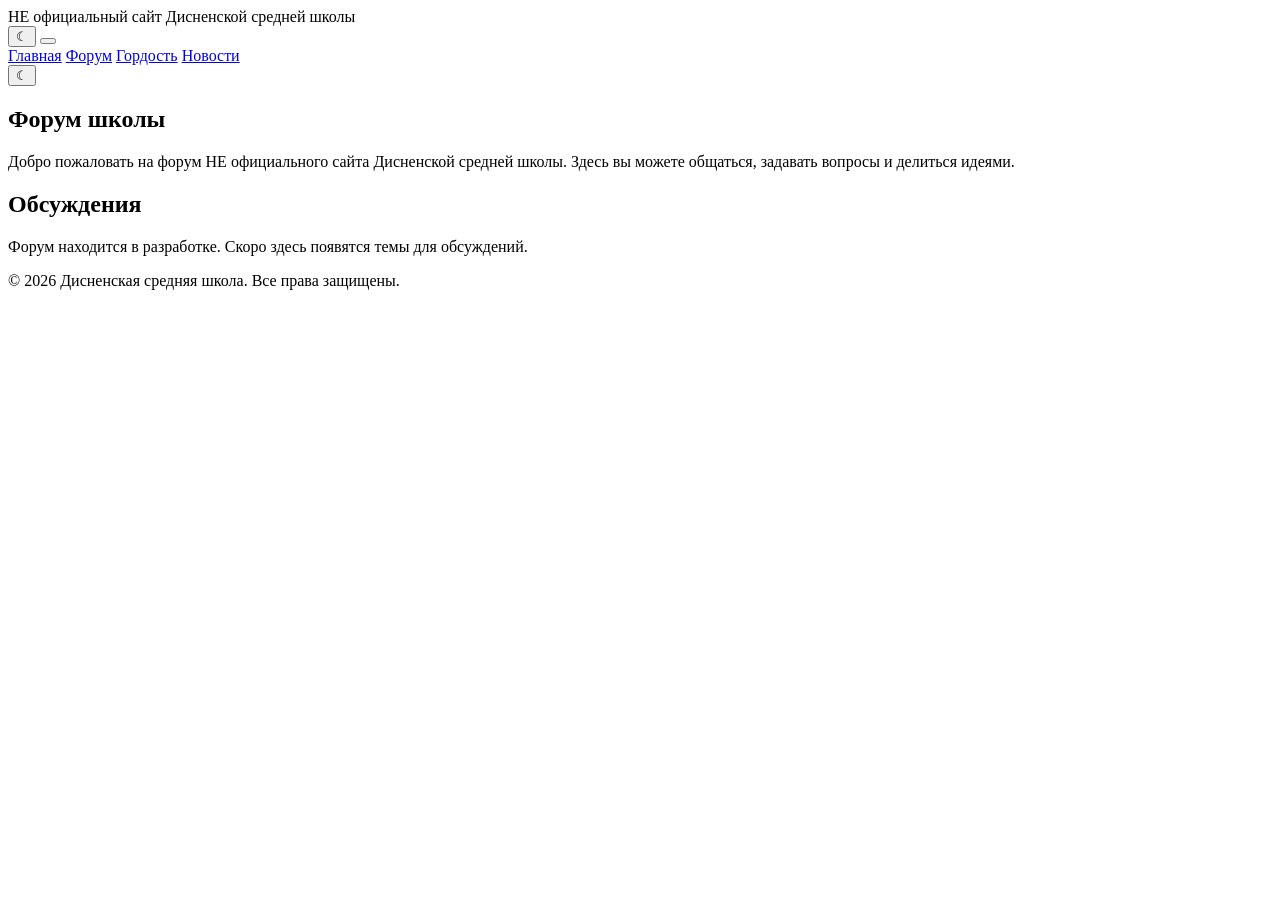
==== forum.html @ 2799207f "Add files via upload" ====
<!DOCTYPE html>
<html lang="ru">
<head>
    <meta charset="UTF-8">
    <meta name="viewport" content="width=device-width, initial-scale=1.0">
    <title>Форум - Дисненская СШ</title>
    <link rel="stylesheet" href="style.css">
</head>
<body>
    <!-- ---------- Верхняя панель ---------- -->
    <header class="top-bar">
        <div class="container">
            <span class="site-title">НЕ официальный сайт Дисненской средней школы</span>
            <div class="top-bar-actions">
                <button id="theme-toggle" class="theme-toggle" aria-label="Переключить тему">
                    <span class="theme-icon">☾</span>
                </button>
                <button id="menu-toggle" class="menu-toggle" aria-label="Открыть меню">
                    <span class="hamburger-line"></span>
                    <span class="hamburger-line"></span>
                    <span class="hamburger-line"></span>
                </button>
            </div>
        </div>
    </header>

    <!-- ---------- Выдвижная панель (сайдбар) ---------- -->
    <aside id="drawer" class="drawer">
        <nav class="drawer-nav">
            <a href="index.html" class="drawer-link">Главная</a>
            <a href="forum.html" class="drawer-link">Форум</a>
            <a href="pride.html" class="drawer-link">Гордость</a>
            <a href="news.html" class="drawer-link">Новости</a>
        </nav>
        <div class="drawer-footer">
            <button id="theme-toggle-drawer" class="theme-toggle" aria-label="Переключить тему">
                <span class="theme-icon">☾</span>
            </button>
        </div>
    </aside>

    <!-- ---------- Основное содержимое ---------- -->
    <main class="container">
        <section class="hero">
            <h1>Форум школы</h1>
            <p>Добро пожаловать на форум НЕ официального сайта Дисненской средней школы. Здесь вы можете общаться, задавать вопросы и делиться идеями.</p>
        </section>

        <section class="forum">
            <h2>Обсуждения</h2>
            <p>Форум находится в разработке. Скоро здесь появятся темы для обсуждений.</p>
        </section>
    </main>

    <!-- ---------- Подвал ---------- -->
    <footer class="site-footer">
        <div class="container">
            <p>&copy; 2026 Дисненская средняя школа. Все права защищены.</p>
        </div>
    </footer>

    <script src="script.js"></script>
</body>
</html>
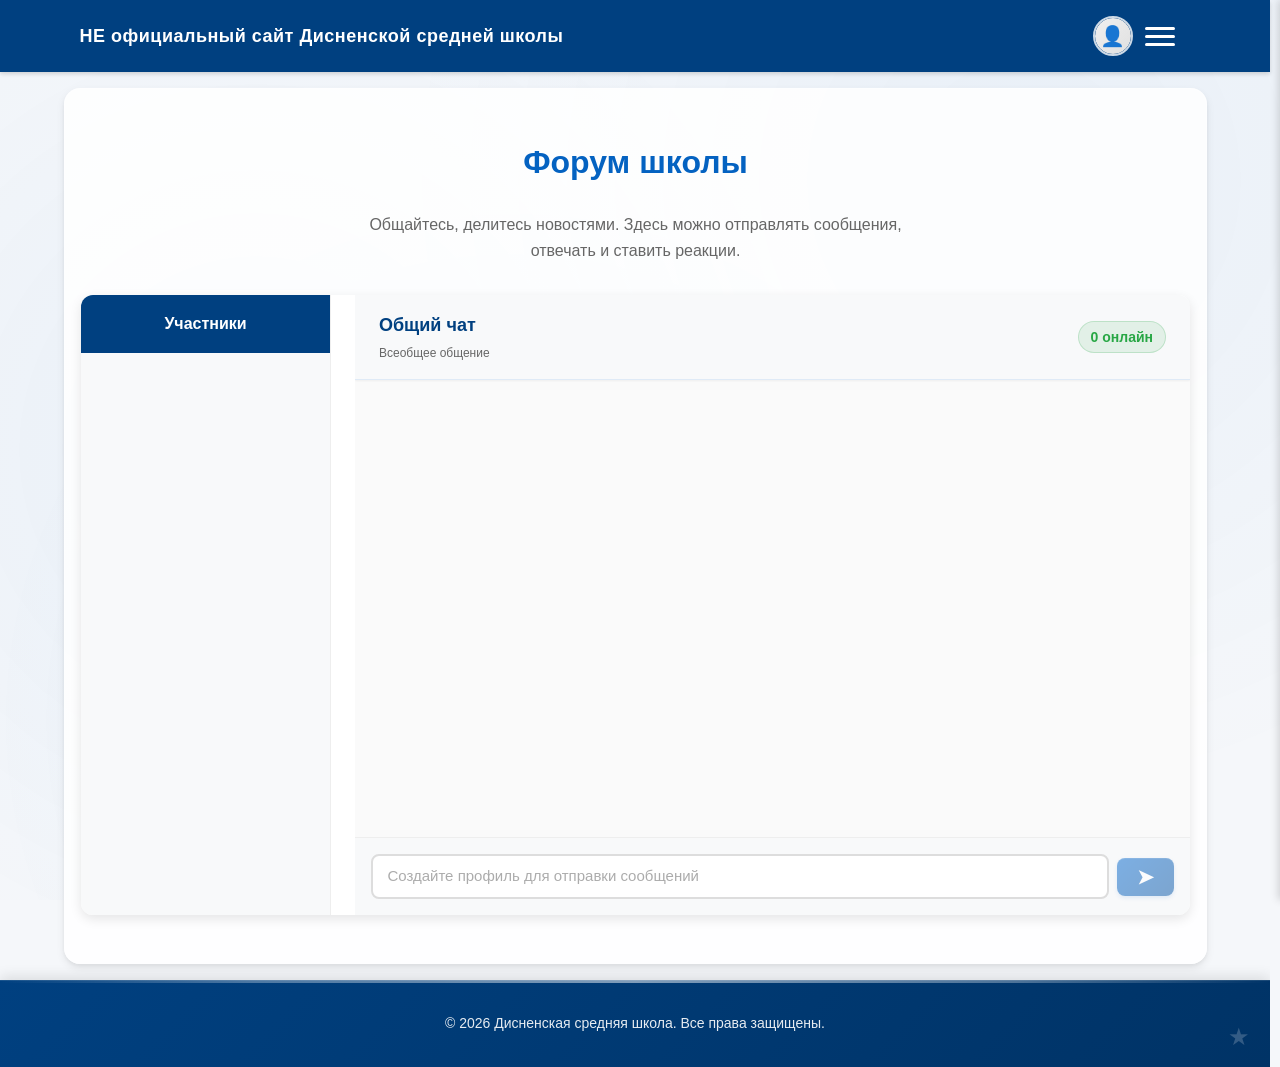
==== commit f5173aca: "Add files via upload" ====
--- a/forum.html
+++ b/forum.html
@@ -3,18 +3,27 @@
 <head>
     <meta charset="UTF-8">
     <meta name="viewport" content="width=device-width, initial-scale=1.0">
-    <title>Форум - Дисненская СШ</title>
+    <title>Форум (Чат) - Дисненская СШ</title>
     <link rel="stylesheet" href="style.css">
+    <script>
+        // Применяем тему сразу, без моргания
+        (function() {
+            const savedTheme = localStorage.getItem('theme') || 'light';
+            if (savedTheme === 'dark') {
+                document.documentElement.classList.add('dark');
+            }
+        })();
+    </script>
 </head>
 <body>
     <!-- ---------- Верхняя панель ---------- -->
     <header class="top-bar">
         <div class="container">
             <span class="site-title">НЕ официальный сайт Дисненской средней школы</span>
-            <div class="top-bar-actions">
-                <button id="theme-toggle" class="theme-toggle" aria-label="Переключить тему">
-                    <span class="theme-icon">☾</span>
-                </button>
+            <div class="top-bar-right">
+                <a href="profile.html" class="top-bar-avatar" id="top-bar-avatar" title="Мой профиль">
+                    <div class="avatar-small" id="top-bar-avatar-img"></div>
+                </a>
                 <button id="menu-toggle" class="menu-toggle" aria-label="Открыть меню">
                     <span class="hamburger-line"></span>
                     <span class="hamburger-line"></span>
@@ -26,11 +35,13 @@
 
     <!-- ---------- Выдвижная панель (сайдбар) ---------- -->
     <aside id="drawer" class="drawer">
+        <button class="drawer-close" id="drawer-close" aria-label="Закрыть меню">&times;</button>
         <nav class="drawer-nav">
             <a href="index.html" class="drawer-link">Главная</a>
             <a href="forum.html" class="drawer-link">Форум</a>
             <a href="pride.html" class="drawer-link">Гордость</a>
             <a href="news.html" class="drawer-link">Новости</a>
+            <a href="profile.html" class="drawer-link">Профиль</a>
         </nav>
         <div class="drawer-footer">
             <button id="theme-toggle-drawer" class="theme-toggle" aria-label="Переключить тему">
@@ -41,16 +52,91 @@
 
     <!-- ---------- Основное содержимое ---------- -->
     <main class="container">
-        <section class="hero">
+        <section class="chat-section">
             <h1>Форум школы</h1>
-            <p>Добро пожаловать на форум НЕ официального сайта Дисненской средней школы. Здесь вы можете общаться, задавать вопросы и делиться идеями.</p>
-        </section>
+            <p style="text-align: center; color: #666; margin-bottom: 2rem; max-width: 600px; margin-left: auto; margin-right: auto;">
+                Общайтесь, делитесь новостями. Здесь можно отправлять сообщения, отвечать и ставить реакции.
+            </p>
 
-        <section class="forum">
-            <h2>Обсуждения</h2>
-            <p>Форум находится в разработке. Скоро здесь появятся темы для обсуждений.</p>
+            <!-- Основной чат интерфейс -->
+            <div id="chat-container" class="chat-container">
+                <!-- Блок участников -->
+                <div class="chat-sidebar">
+                    <h3>Участники</h3>
+                    <div id="participants-list" class="participants-list">
+                        <!-- Участники будут загружаться динамически -->
+                    </div>
+                </div>
+
+                <!-- Основное окно чата -->
+                <div class="chat-main">
+                    <!-- Заголовок чата -->
+                    <div class="chat-header">
+                        <div class="chat-header-info">
+                            <h2>Общий чат</h2>
+                            <span class="chat-subtitle">Всеобщее общение</span>
+                        </div>
+                        <div class="chat-header-stats">
+                            <span id="online-count" class="online-count">0 онлайн</span>
+                        </div>
+                    </div>
+
+                    <!-- Сообщения -->
+                    <div id="messages-container" class="messages-container">
+                        <!-- Сообщения будут загружаться динамически -->
+                    </div>
+
+                    <!-- Форма отправки сообщения -->
+                    <div class="chat-input-area">
+                        <div class="current-user-info">
+                            <div id="current-user-avatar" class="current-user-avatar"></div>
+                            <span id="current-user-name" class="current-user-name"></span>
+                        </div>
+                        <div class="message-input-wrapper">
+                            <textarea
+                                id="message-input"
+                                class="message-input"
+                                placeholder="Введите сообщение... (Shift+Enter для новой строки)"
+                                rows="1"
+                                maxlength="1000"
+                            ></textarea>
+                            <button id="send-button" class="btn btn-primary">
+                                <span class="send-icon">➤</span>
+                            </button>
+                        </div>
+                    </div>
+                </div>
+            </div>
         </section>
     </main>
+
+    <!-- ---------- Модальное окно профиля пользователя ---------- -->
+    <div id="user-profile-modal" class="user-profile-modal hidden">
+        <div class="user-profile-content">
+            <button class="close-profile-btn" onclick="closeUserProfileModal()">&times;</button>
+            <div class="profile-modal-header">
+                <div id="modal-user-avatar" class="modal-user-avatar"></div>
+                <div class="modal-user-info">
+                    <h3 id="modal-user-nickname"></h3>
+                    <p id="modal-user-uid" class="modal-user-uid"></p>
+                </div>
+            </div>
+            <div class="profile-modal-body">
+                <div class="profile-modal-field">
+                    <label>Email:</label>
+                    <span id="modal-user-email"></span>
+                </div>
+                <div class="profile-modal-field">
+                    <label>О себе:</label>
+                    <p id="modal-user-bio"></p>
+                </div>
+                <div class="profile-modal-field">
+                    <label>Дата создания профиля:</label>
+                    <span id="modal-user-created"></span>
+                </div>
+            </div>
+        </div>
+    </div>
 
     <!-- ---------- Подвал ---------- -->
     <footer class="site-footer">
@@ -61,4 +147,4 @@
 
     <script src="script.js"></script>
 </body>
-</html>+</html>
--- a/style.css
+++ b/style.css
@@ -0,0 +1,3725 @@
+/* ==== Общий сброс и базовые стили ==== */
+*,
+*::before,
+*::after {
+    box-sizing: border-box;
+    margin: 0;
+    padding: 0;
+}
+
+html {
+    font-size: 16px; /* 1rem = 16px */
+    overflow-y: scroll;
+    scrollbar-gutter: stable;
+    background: #f5f7fa;
+    color: #333;
+    transition: background 0.4s ease, color 0.4s ease;
+    scroll-behavior: smooth;
+}
+
+html.dark {
+    background: #0f0f1e;
+}
+
+body {
+    font-family: -apple-system, BlinkMacSystemFont, 'Segoe UI', Roboto, Oxygen, Ubuntu, sans-serif;
+    line-height: 1.6;
+    display: flex;
+    flex-direction: column;
+    min-height: 100vh;
+    position: relative;
+}
+
+/* Анимированный фон с частицами (декоративный) */
+body::before {
+    content: '';
+    position: fixed;
+    top: 0;
+    left: 0;
+    width: 100%;
+    height: 100%;
+    background-image:
+        radial-gradient(circle at 20% 50%, rgba(0, 102, 204, 0.05) 0%, transparent 50%),
+        radial-gradient(circle at 80% 20%, rgba(0, 102, 204, 0.05) 0%, transparent 50%),
+        radial-gradient(circle at 40% 80%, rgba(0, 102, 204, 0.05) 0%, transparent 50%);
+    pointer-events: none;
+    z-index: -1;
+}
+
+html.dark body::before {
+    background-image:
+        radial-gradient(circle at 20% 50%, rgba(77, 166, 255, 0.08) 0%, transparent 50%),
+        radial-gradient(circle at 80% 20%, rgba(77, 166, 255, 0.08) 0%, transparent 50%),
+        radial-gradient(circle at 40% 80%, rgba(77, 166, 255, 0.08) 0%, transparent 50%);
+}
+
+main.container {
+    flex: 1;
+}
+
+/* ==== Контейнер для центрирования ==== */
+.container {
+    width: 90%;
+    max-width: 1200px;
+    margin: 0 auto;
+    padding: 0 1rem;
+}
+
+/* Основной контейнер страницы */
+main.container {
+    background: rgba(255, 255, 255, 0.85);
+    padding: 1rem;
+    border-radius: 16px;
+    margin: 1rem auto;
+    box-shadow:
+        0 2px 4px rgba(0, 0, 0, 0.05),
+        0 4px 8px rgba(0, 0, 0, 0.08);
+    transition: box-shadow 0.2s ease;
+    border: 1px solid rgba(255, 255, 255, 0.2);
+    will-change: transform;
+    contain: layout style;
+}
+
+html.dark main.container {
+    background: rgba(42, 42, 42, 0.85);
+    box-shadow:
+        0 2px 4px rgba(0, 0, 0, 0.2),
+        0 4px 8px rgba(0, 0, 0, 0.3);
+    border: 1px solid rgba(255, 255, 255, 0.05);
+}
+
+main.container:hover {
+    box-shadow:
+        0 4px 6px rgba(0, 0, 0, 0.08),
+        0 8px 16px rgba(0, 0, 0, 0.1);
+}
+
+html.dark main.container:hover {
+    box-shadow:
+        0 4px 6px rgba(0, 0, 0, 0.3),
+        0 8px 16px rgba(0, 0, 0, 0.4);
+}
+
+/* ==== Верхняя панель ==== */
+.top-bar {
+    background: linear-gradient(135deg, #004080, #004080); /* Темно‑синий градиент */
+    color: #fff;
+    padding: 1rem 0;
+    box-shadow: 0 2px 4px rgba(0,0,0,0.15);
+    position: sticky;
+    top: 0;
+    z-index: 1000;
+}
+
+/* Top bar stays the same in dark mode */
+.dark .top-bar {
+    background: linear-gradient(135deg, #004080, #004080);
+}
+
+.top-bar .container {
+    display: flex;
+    align-items: center;
+    justify-content: space-between;
+}
+
+.site-title {
+    font-size: 1.125rem; /* 18px */
+    font-weight: 600;
+    letter-spacing: 0.5px;
+    transition: color 0.4s ease;
+}
+
+.top-bar-right {
+    display: flex;
+    align-items: center;
+    gap: 0.75rem;
+}
+
+.top-bar-avatar {
+    display: block;
+    width: 40px;
+    height: 40px;
+    border-radius: 50%;
+    overflow: hidden;
+    border: 2px solid rgba(255, 255, 255, 0.8);
+    transition: transform 0.2s ease, box-shadow 0.2s ease;
+    cursor: pointer;
+    text-decoration: none;
+}
+
+.top-bar-avatar:hover {
+    transform: scale(1.05);
+    box-shadow: 0 2px 8px rgba(0, 0, 0, 0.2);
+}
+
+.avatar-small {
+    width: 100%;
+    height: 100%;
+    display: flex;
+    align-items: center;
+    justify-content: center;
+    background: rgba(255, 255, 255, 0.9);
+    border-radius: 50%;
+    overflow: hidden;
+}
+
+.avatar-small img {
+    width: 100%;
+    height: 100%;
+    object-fit: cover;
+}
+
+.avatar-small .no-avatar {
+    width: 100%;
+    height: 100%;
+    display: flex;
+    align-items: center;
+    justify-content: center;
+    background: linear-gradient(135deg, #f0f0f0, #e0e0e0);
+    color: #666;
+    font-size: 1.25rem;
+    font-weight: 300;
+}
+
+html.dark .top-bar-avatar {
+    border-color: rgba(255, 255, 255, 0.6);
+}
+
+html.dark .avatar-small {
+    background: rgba(60, 60, 60, 0.9);
+}
+
+html.dark .avatar-small .no-avatar {
+    background: linear-gradient(135deg, #3a3a3a, #2a2a2a);
+    color: #aaa;
+}
+
+/* ==== Кнопка-гамбургер для открытия меню ==== */
+.menu-toggle {
+    display: flex;
+    flex-direction: column;
+    justify-content: space-around;
+    width: 30px;
+    height: 24px;
+    background: transparent;
+    border: none;
+    cursor: pointer;
+    padding: 0;
+    z-index: 1001;
+    margin-right: 1rem;
+}
+
+.hamburger-line {
+    width: 100%;
+    height: 3px;
+    background-color: #fff;
+    border-radius: 2px;
+    transition: background-color 0.2s ease;
+}
+
+/* Убрана анимация превращения гамбургера в крестик */
+
+/* ==== Выдвижная панель (сайдбар) ==== */
+.drawer {
+    position: fixed;
+    top: 0;
+    right: -280px; /* Скрыта за экраном */
+    width: 280px;
+    height: 100vh;
+    background: #fff;
+    box-shadow: -2px 0 8px rgba(0, 0, 0, 0.15);
+    z-index: 2000;
+    transition: right 0.3s ease-in-out;
+    padding-top: 60px; /* Отступ от верхней панели */
+    display: flex;
+    flex-direction: column;
+}
+
+.drawer.open {
+    right: 0; /* Показываем панель */
+}
+
+/* Кнопка закрытия сайдбара */
+.drawer-close {
+    position: absolute;
+    top: 1rem;
+    right: 1rem;
+    left: auto;
+    background: none;
+    border: none;
+    font-size: 1.5rem;
+    color: #666;
+    cursor: pointer;
+    width: 36px;
+    height: 36px;
+    display: flex;
+    align-items: center;
+    justify-content: center;
+    border-radius: 50%;
+    transition: background-color 0.2s ease, color 0.2s ease;
+    z-index: 10;
+}
+
+.drawer-close:hover {
+    background-color: #f0f0f0;
+    color: #333;
+}
+
+html.dark .drawer-close {
+    color: #aaa;
+}
+
+html.dark .drawer-close:hover {
+    background-color: #333;
+    color: #fff;
+}
+
+/* Темная тема для панели */
+html.dark .drawer {
+    background: #2a2a2a;
+    box-shadow: -2px 0 8px rgba(0, 0, 0, 0.4);
+}
+
+.drawer-nav {
+    display: flex;
+    flex-direction: column;
+    padding: 1rem 0;
+    flex: 1; /* Занимает доступное пространство */
+}
+
+.drawer-footer {
+    padding: 1rem 1.5rem;
+    border-top: 1px solid #eee;
+    display: flex;
+    justify-content: center;
+}
+
+html.dark .drawer-footer {
+    border-top-color: #3a3a3a;
+}
+
+.drawer-link {
+    display: block;
+    padding: 1rem 1.5rem;
+    color: #004080;
+    text-decoration: none;
+    font-size: 1.125rem;
+    font-weight: 500;
+    transition: background-color 0.2s ease;
+    border-left: 4px solid transparent;
+}
+
+html.dark .drawer-link {
+    color: #e0e0e0;
+}
+
+.drawer-link:hover {
+    background-color: #f0f0f0;
+    border-left-color: #0066cc;
+}
+
+html.dark .drawer-link {
+    color: #e0e0e0;
+}
+
+html.dark .drawer-link:hover {
+    background-color: #333;
+}
+
+/* Затемнение фона при открытом меню */
+.drawer-overlay {
+    position: fixed;
+    top: 0;
+    left: 0;
+    width: 100%;
+    height: 100%;
+    background: rgba(0, 0, 0, 0.5);
+    z-index: 1500;
+    opacity: 0;
+    visibility: hidden;
+    transition: opacity 0.3s ease, visibility 0.3s ease;
+}
+
+.drawer-overlay.active {
+    opacity: 1;
+    visibility: visible;
+}
+
+/* ==== Кнопка переключения темы ==== */
+.theme-toggle {
+    border-radius: 50%;
+    width: 40px;
+    height: 40px;
+    display: flex;
+    align-items: center;
+    justify-content: center;
+    cursor: pointer;
+    transition: transform 0.2s ease;
+    padding: 0;
+    font-size: 18px;
+    border: 2px solid #004080;
+    background: #fff;
+    color: #004080;
+}
+
+.theme-toggle:hover {
+    background: #e6f0ff;
+    transform: scale(1.02);
+}
+
+html.dark .theme-toggle {
+    border-color: #004080;
+    background: #2a2a2a;
+    color: #e0e0e0;
+}
+
+html.dark .theme-toggle:hover {
+    background: #333;
+}
+
+/* ==== Кнопка для темной/светлой темы ==== */
+.theme-icon {
+    color: #888; /* Более нейтральный серый для иконок */
+}
+
+.top-bar {
+    background: linear-gradient(135deg, #004080, #004080);
+}
+
+
+.site-title {
+    color: #fff;
+}
+
+html.dark .site-title {
+    color: #e0e0e0;
+}
+
+/* Стили для темной темы */
+html.dark {
+    background-color: #1a1a1a; /* Тёмный фон */
+    color: #f0f0f0; /* Светлый текст */
+}
+
+html.dark .hero,
+html.dark .pride,
+html.dark .news {
+    background: #2a2a2a; /* Немного светлее для плавности */
+    color: #e8e8e8;
+}
+
+html.dark .hero h1,
+html.dark .pride h2,
+html.dark .news h2,
+html.dark .card-content h3 {
+    color: #f0f0f0;
+}
+
+html.dark .hero p,
+html.dark .description,
+html.dark .modal-body p,
+html.dark .news-item p {
+    color: #c0c0c0;
+}
+
+html.dark .card {
+    background: #2a2a2a; /* Согласовано с другими элементами */
+    box-shadow: 0 4px 6px rgba(0, 0, 0, 0.3);
+}
+
+html.dark .card-content .role {
+    color: #e0e0e0;
+}
+
+html.dark .modal-content {
+    background: #2a2a2a;
+}
+
+html.dark .modal-header {
+    border-bottom: 1px solid #3a3a3a;
+}
+
+html.dark .modal-header h3 {
+    color: #e0e0e0;
+}
+
+html.dark .close-btn {
+    background: #2a2a2a;
+    border: 1px solid #3a3a3a;
+    color: #b0b0b0;
+}
+
+html.dark .close-btn:hover {
+    background: #333;
+    color: #e0e0e0;
+}
+
+html.dark .news-item {
+    background: #2a2a2a;
+    border-left: 4px solid #0066cc;
+    box-shadow: 0 1px 3px rgba(0, 0, 0, 0.3);
+}
+
+html.dark .news-item h3 {
+    color: #e0e0e0;
+}
+
+/* Если захотите добавить иконки справа — они будут выравниваться автоматически */
+.top-bar .social-icons {
+    display: flex;
+    gap: 1rem;
+}
+.top-bar .social-icons a {
+    color: #fff;
+    font-size: 1.25rem;
+    transition: color 0.2s;
+}
+.top-bar .social-icons a:hover {
+    color: #ffdd57;
+}
+
+/* ==== Геро‑секция ==== */
+.hero {
+    text-align: center;
+    padding: 5rem 0 3rem;
+    background: #fff;
+    border-radius: 20px;
+    margin: 2rem auto;
+    position: relative;
+    overflow: hidden;
+    transition: box-shadow 0.2s ease;
+    contain: layout style;
+}
+
+html.dark .hero {
+    background: #2a2a2a;
+}
+
+.hero::before {
+    content: '';
+    position: absolute;
+    top: -50%;
+    left: -50%;
+    width: 200%;
+    height: 200%;
+    background: radial-gradient(circle, rgba(0, 102, 204, 0.05) 0%, transparent 70%);
+    pointer-events: none;
+}
+
+.hero-content {
+    position: relative;
+    z-index: 2;
+}
+
+.hero-decoration {
+    position: absolute;
+    top: 0;
+    left: 0;
+    width: 100%;
+    height: 100%;
+    pointer-events: none;
+    z-index: 1;
+}
+
+.decoration-circle {
+    position: absolute;
+    border-radius: 50%;
+    background: linear-gradient(135deg, rgba(0, 102, 204, 0.1), rgba(0, 102, 204, 0.05));
+}
+
+.circle-1 {
+    width: 80px;
+    height: 80px;
+    top: 10%;
+    left: 10%;
+}
+
+.circle-2 {
+    width: 120px;
+    height: 120px;
+    top: 60%;
+    right: 15%;
+}
+
+.circle-3 {
+    width: 60px;
+    height: 60px;
+    bottom: 20%;
+    left: 20%;
+}
+
+.hero-buttons {
+    display: flex;
+    gap: 1rem;
+    justify-content: center;
+    flex-wrap: wrap;
+    margin-top: 2rem;
+    position: relative;
+    z-index: 2;
+}
+
+.hero h1 {
+    font-size: 3rem;
+    margin-bottom: 1.5rem;
+    color: #004080;
+    position: relative;
+    z-index: 1;
+    font-weight: 700;
+    letter-spacing: -0.5px;
+    text-shadow: 0 2px 4px rgba(0, 0, 0, 0.1);
+}
+
+html.dark .hero h1 {
+    color: #4da6ff;
+    text-shadow: 0 2px 8px rgba(77, 166, 255, 0.3);
+}
+
+.hero p {
+    font-size: 1.25rem;
+    margin-bottom: 2.5rem;
+    max-width: 900px;
+    margin-left: auto;
+    margin-right: auto;
+    color: #555;
+    position: relative;
+    z-index: 1;
+    line-height: 1.7;
+}
+
+html.dark .hero p {
+    color: #c0c0c0;
+}
+
+.hero .btn-primary {
+    position: relative;
+    z-index: 1;
+    padding: 1rem 2.5rem;
+    font-size: 1.125rem;
+    border-radius: 50px;
+    background: linear-gradient(135deg, #0066cc 0%, #004080 100%);
+    box-shadow: 0 4px 15px rgba(0, 102, 204, 0.4);
+    transition: transform 0.2s ease, box-shadow 0.2s ease;
+}
+
+.hero .btn-primary:hover {
+    transform: translateY(-3px) scale(1.05);
+    box-shadow: 0 8px 25px rgba(0, 102, 204, 0.5);
+}
+
+/* Базовый стиль кнопок */
+.btn {
+    display: inline-block;
+    padding: 0.75rem 1.5rem;
+    border-radius: 4px;
+    text-decoration: none;
+    font-weight: 600;
+    transition: background 0.3s, transform 0.2s, opacity 0.3s;
+    border: none;
+    cursor: pointer;
+    font-family: inherit;
+    font-size: 1rem;
+    text-align: center;
+    line-height: 1.2;
+}
+
+.btn:disabled {
+    opacity: 0.5;
+    cursor: not-allowed;
+    transform: none !important;
+}
+
+.btn-primary {
+    background: linear-gradient(135deg, #0066cc 0%, #0052a3 100%);
+    color: #fff;
+    border: none;
+    padding: 0.75rem 1.5rem;
+    border-radius: 8px;
+    font-weight: 600;
+    cursor: pointer;
+    transition: transform 0.2s ease, box-shadow 0.2s ease;
+    font-family: inherit;
+    font-size: 1rem;
+    text-align: center;
+    line-height: 1.2;
+    position: relative;
+    overflow: hidden;
+    box-shadow:
+        0 2px 4px rgba(0, 102, 204, 0.2),
+        inset 0 1px 0 rgba(255, 255, 255, 0.1);
+}
+
+.btn-primary::before {
+    content: '';
+    position: absolute;
+    top: 0;
+    left: -100%;
+    width: 100%;
+    height: 100%;
+    background: linear-gradient(90deg, transparent, rgba(255, 255, 255, 0.2), transparent);
+    transition: left 0.5s ease;
+}
+
+.btn-primary:hover::before {
+    left: 100%;
+}
+
+.btn-primary:hover {
+    background: linear-gradient(135deg, #0077ee 0%, #0066cc 100%);
+    transform: translateY(-2px);
+    box-shadow:
+        0 4px 8px rgba(0, 102, 204, 0.25),
+        inset 0 1px 0 rgba(255, 255, 255, 0.15);
+}
+
+.btn-primary:active {
+    transform: translateY(0);
+    box-shadow:
+        0 1px 2px rgba(0, 102, 204, 0.2),
+        inset 0 1px 0 rgba(255, 255, 255, 0.1);
+}
+
+.btn-secondary {
+    background: linear-gradient(135deg, #6c757d 0%, #545b62 100%);
+    color: #fff;
+    border: none;
+    padding: 0.75rem 1.5rem;
+    border-radius: 8px;
+    font-weight: 600;
+    cursor: pointer;
+    transition: transform 0.2s ease, box-shadow 0.2s ease;
+    font-family: inherit;
+    font-size: 1rem;
+    text-align: center;
+    line-height: 1.2;
+    position: relative;
+    overflow: hidden;
+    box-shadow:
+        0 2px 4px rgba(108, 117, 125, 0.2),
+        inset 0 1px 0 rgba(255, 255, 255, 0.1);
+}
+
+.btn-secondary::before {
+    content: '';
+    position: absolute;
+    top: 0;
+    left: -100%;
+    width: 100%;
+    height: 100%;
+    background: linear-gradient(90deg, transparent, rgba(255, 255, 255, 0.15), transparent);
+    transition: left 0.5s ease;
+}
+
+.btn-secondary:hover::before {
+    left: 100%;
+}
+
+.btn-secondary:hover {
+    background: linear-gradient(135deg, #7d858a 0%, #6c757d 100%);
+    transform: translateY(-2px);
+    box-shadow:
+        0 4px 8px rgba(108, 117, 125, 0.25),
+        inset 0 1px 0 rgba(255, 255, 255, 0.15);
+}
+
+.btn-secondary:active {
+    transform: translateY(0);
+}
+
+.btn-danger {
+    background: linear-gradient(135deg, #dc3545 0%, #c82333 100%);
+    color: #fff;
+    border: none;
+    padding: 0.75rem 1.5rem;
+    border-radius: 8px;
+    font-weight: 600;
+    cursor: pointer;
+    transition: transform 0.2s ease, box-shadow 0.2s ease;
+    font-family: inherit;
+    font-size: 1rem;
+    text-align: center;
+    line-height: 1.2;
+    position: relative;
+    overflow: hidden;
+    box-shadow:
+        0 2px 4px rgba(220, 53, 69, 0.2),
+        inset 0 1px 0 rgba(255, 255, 255, 0.1);
+}
+
+.btn-danger::before {
+    content: '';
+    position: absolute;
+    top: 0;
+    left: -100%;
+    width: 100%;
+    height: 100%;
+    background: linear-gradient(90deg, transparent, rgba(255, 255, 255, 0.15), transparent);
+    transition: left 0.5s ease;
+}
+
+.btn-danger:hover::before {
+    left: 100%;
+}
+
+.btn-danger:hover {
+    background: linear-gradient(135deg, #e4606d 0%, #dc3545 100%);
+    transform: translateY(-2px);
+    box-shadow:
+        0 4px 8px rgba(220, 53, 69, 0.25),
+        inset 0 1px 0 rgba(255, 255, 255, 0.15);
+}
+
+.btn-danger:active {
+    transform: translateY(0);
+}
+
+/* Темная тема для кнопок */
+html.dark .btn-primary {
+    background: #0066cc;
+}
+
+html.dark .btn-primary:hover {
+    background: #004080;
+}
+
+
+
+/* ==== Раздел Гордость школы ==== */
+.pride {
+    padding: 3rem 0;
+    background: #fff;
+    transition: background-color 0.4s ease, color 0.4s ease;
+}
+
+.pride h2 {
+    text-align: center;
+    margin-bottom: 2rem;
+    color: #004080;
+    font-size: 1.875rem;
+}
+
+html.dark .pride h2 {
+    color: #e0e0e0;
+}
+
+/* ==== Карточки ==== */
+.cards-grid {
+    display: grid;
+    grid-template-columns: repeat(auto-fit, minmax(300px, 1fr));
+    gap: 2rem;
+    margin-bottom: 2rem;
+}
+
+.card {
+    background: rgba(255, 255, 255, 0.9);
+    border-radius: 16px;
+    overflow: hidden;
+    box-shadow:
+        0 2px 4px rgba(0, 0, 0, 0.05),
+        0 4px 8px rgba(0, 0, 0, 0.08);
+    transition: transform 0.15s ease, box-shadow 0.15s ease;
+    cursor: pointer;
+    max-width: 400px;
+    width: 100%;
+    margin: 0 auto;
+    position: relative;
+    border: 1px solid rgba(255, 255, 255, 0.3);
+    contain: layout style;
+    will-change: transform;
+}
+
+html.dark .card {
+    background: rgba(42, 42, 42, 0.9);
+    box-shadow:
+        0 2px 4px rgba(0, 0, 0, 0.2),
+        0 4px 8px rgba(0, 0, 0, 0.3);
+    border: 1px solid rgba(255, 255, 255, 0.05);
+}
+
+.card:hover {
+    transform: translateY(-2px);
+    box-shadow:
+        0 4px 8px rgba(0, 0, 0, 0.08),
+        0 8px 16px rgba(0, 0, 0, 0.1);
+}
+
+html.dark .card:hover {
+    box-shadow:
+        0 4px 8px rgba(0, 0, 0, 0.3),
+        0 8px 16px rgba(0, 0, 0, 0.4);
+}
+
+.card::after {
+    content: '';
+    position: absolute;
+    top: 0;
+    left: -100%;
+    width: 100%;
+    height: 100%;
+    background: linear-gradient(90deg, transparent, rgba(255, 255, 255, 0.15), transparent);
+    transition: left 0.4s ease;
+}
+
+.card:hover::after {
+    left: 100%;
+}
+
+html.dark .card::after {
+    background: linear-gradient(90deg, transparent, rgba(255, 255, 255, 0.03), transparent);
+}
+
+.card-image {
+    height: 220px;
+    overflow: hidden;
+    position: relative;
+}
+
+.card-image::after {
+    content: '';
+    position: absolute;
+    bottom: 0;
+    left: 0;
+    width: 100%;
+    height: 50%;
+    background: linear-gradient(to top, rgba(0, 0, 0, 0.3), transparent);
+    opacity: 0;
+    transition: opacity 0.3s ease;
+}
+
+.card:hover .card-image::after {
+    opacity: 1;
+}
+
+.card-image img {
+    width: 100%;
+    height: 100%;
+    object-fit: cover;
+    transition: transform 0.3s ease;
+}
+
+.card:hover .card-image img {
+    transform: scale(1.05);
+}
+
+.card-content {
+    padding: 1.5rem;
+    position: relative;
+}
+
+.card-content h3 {
+    margin-bottom: 0.75rem;
+    color: #004080;
+    font-size: 1.375rem;
+    font-weight: 700;
+    transition: color 0.3s ease;
+}
+
+html.dark .card-content h3 {
+    color: #4da6ff;
+}
+
+.card:hover .card-content h3 {
+    color: #0066cc;
+}
+
+html.dark .card:hover .card-content h3 {
+    color: #66b3ff;
+}
+
+.role {
+    color: #0066cc;
+    font-weight: 600;
+    margin-bottom: 0.75rem;
+    font-size: 0.95rem;
+    text-transform: uppercase;
+    letter-spacing: 0.5px;
+    transition: transform 0.2s ease;
+}
+
+html.dark .role {
+    color: #4da6ff;
+}
+
+.card:hover .role {
+    transform: translateX(5px);
+}
+
+.description {
+    color: #555;
+    margin-bottom: 1.25rem;
+    line-height: 1.6;
+    font-size: 0.95rem;
+}
+
+html.dark .description {
+    color: #bbb;
+}
+
+.btn-card {
+    background: linear-gradient(135deg, #0066cc 0%, #0052a3 100%);
+    color: #fff;
+    border: none;
+    padding: 0.625rem 1.25rem;
+    border-radius: 8px;
+    font-weight: 600;
+    cursor: pointer;
+    transition: transform 0.2s ease, box-shadow 0.2s ease;
+    font-size: 0.9rem;
+    position: relative;
+    overflow: hidden;
+    box-shadow: 0 2px 4px rgba(0, 102, 204, 0.2);
+}
+
+.btn-card:hover {
+    background: linear-gradient(135deg, #0077ee 0%, #0066cc 100%);
+    transform: translateY(-1px);
+    box-shadow: 0 3px 6px rgba(0, 102, 204, 0.25);
+}
+
+.btn-card:active {
+    transform: translateY(0);
+}
+
+/* Центрирование карточек в разделе Гордость */
+.pride .cards-grid {
+    display: flex;
+    justify-content: center;
+    align-items: flex-start;
+    gap: 2rem;
+    flex-wrap: wrap;
+}
+
+.role {
+    color: #0066cc;
+    font-weight: 600;
+    margin-bottom: 0.5rem;
+}
+
+html.dark .role {
+    color: #e0e0e0;
+}
+
+.description {
+    color: #555;
+    margin-bottom: 1rem;
+    line-height: 1.5;
+}
+
+.btn-card {
+    background: #0066cc;
+    color: #fff;
+    border: none;
+    padding: 0.5rem 1rem;
+    border-radius: 4px;
+    font-weight: 600;
+    cursor: pointer;
+    transition: background 0.3s;
+}
+
+.btn-card:hover {
+    background: #004080;
+}
+
+/* ==== Модальное окно ==== */
+.modal {
+    display: none;
+    position: fixed;
+    top: 0;
+    left: 0;
+    width: 100%;
+    height: 100%;
+    background: rgba(0,0,0,0.8);
+    z-index: 2000;
+    align-items: center;
+    justify-content: center;
+    padding: 1rem;
+    box-sizing: border-box;
+    opacity: 0;
+    animation: fadeIn 0.3s ease forwards;
+}
+
+.modal-content {
+    background: #fff;
+    border-radius: 12px;
+    max-width: 600px;
+    width: 100%;
+    max-height: 80vh;
+    overflow-y: auto;
+    transition: background-color 0.4s ease, transform 0.3s ease, opacity 0.3s ease;
+    transform: scale(0.9);
+    opacity: 0;
+}
+
+.modal.show .modal-content {
+    transform: scale(1);
+    opacity: 1;
+}
+
+@keyframes fadeIn {
+    from { opacity: 0; }
+    to { opacity: 1; }
+}
+
+.modal-header {
+    padding: 1.5rem;
+    border-bottom: 1px solid #eee;
+    position: relative;
+}
+
+.modal-header h3 {
+    color: #004080;
+    margin-bottom: 0.5rem;
+}
+
+html.dark .modal-header h3 {
+    color: #e0e0e0;
+}
+
+.modal-body {
+    padding: 1.5rem;
+}
+
+.modal-body img {
+    width: 100%;
+    height: 250px;
+    object-fit: cover;
+    border-radius: 8px;
+    margin-bottom: 1rem;
+}
+
+.modal-body p {
+    color: #555;
+    line-height: 1.6;
+    margin-bottom: 1rem;
+}
+
+.close-btn {
+    position: absolute;
+    top: 1.5rem;
+    right: 1.5rem;
+    background: #fff;
+    border: 1px solid #c5c5c5;
+    color: #575757;
+    padding: 0.4rem 0.7rem;
+    border-radius: 16px;
+    cursor: pointer;
+    transition: background-color 0.2s ease, color 0.2s ease;
+    margin-top: 0;
+}
+
+.close-btn:hover {
+    background: #f9f9f9;
+    color: #004080;
+}
+
+html.dark .close-btn:hover {
+    color: #e0e0e0;
+}
+
+/* ==== Новости (если понадобится) ==== */
+.news {
+    padding: 3rem 0;
+    background: #fafafa;
+    transition: background-color 0.4s ease, color 0.4s ease;
+}
+
+.news h2 {
+    text-align: center;
+    margin-bottom: 2rem;
+    color: #004080;
+    font-size: 1.875rem;
+}
+
+html.dark .news h2 {
+    color: #e0e0e0;
+}
+
+.news-item {
+    background: rgba(255, 255, 255, 0.85);
+    border-left: 4px solid #0066cc;
+    margin-bottom: 2rem;
+    padding: 1.5rem;
+    border-radius: 0 12px 12px 0;
+    box-shadow:
+        0 2px 4px rgba(0, 0, 0, 0.05),
+        0 4px 8px rgba(0, 0, 0, 0.08);
+    transition: transform 0.15s ease, box-shadow 0.15s ease;
+    position: relative;
+    overflow: hidden;
+    border: 1px solid rgba(255, 255, 255, 0.3);
+    contain: layout style;
+}
+
+html.dark .news-item {
+    background: rgba(42, 42, 42, 0.85);
+    border-left-color: #4da6ff;
+    box-shadow:
+        0 2px 4px rgba(0, 0, 0, 0.2),
+        0 4px 8px rgba(0, 0, 0, 0.3);
+    border: 1px solid rgba(255, 255, 255, 0.05);
+}
+
+.news-item::before {
+    content: '';
+    position: absolute;
+    top: 0;
+    left: -100%;
+    width: 100%;
+    height: 100%;
+    background: linear-gradient(90deg, transparent, rgba(0, 102, 204, 0.05), transparent);
+    transition: left 0.6s ease;
+}
+
+.news-item:hover::before {
+    left: 100%;
+}
+
+.news-item:hover {
+    transform: translateX(2px);
+    box-shadow:
+        0 4px 8px rgba(0, 0, 0, 0.08),
+        0 8px 16px rgba(0, 0, 0, 0.1),
+        inset 0 1px 0 rgba(255, 255, 255, 0.8);
+}
+
+html.dark .news-item:hover {
+    box-shadow:
+        0 4px 8px rgba(0, 0, 0, 0.4),
+        0 12px 24px rgba(0, 0, 0, 0.6),
+        inset 0 1px 0 rgba(255, 255, 255, 0.1);
+}
+
+.news-item h3 {
+    margin-bottom: 0.75rem;
+    font-size: 1.375rem;
+    color: #004080;
+    font-weight: 700;
+    transition: color 0.3s ease;
+}
+
+html.dark .news-item h3 {
+    color: #4da6ff;
+}
+
+.news-item:hover h3 {
+    color: #0066cc;
+}
+
+html.dark .news-item:hover h3 {
+    color: #66b3ff;
+}
+
+.news-item p {
+    margin-bottom: 1.25rem;
+    color: #555;
+    line-height: 1.7;
+    font-size: 0.95rem;
+}
+
+html.dark .news-item p {
+    color: #bbb;
+}
+
+.btn-link {
+    color: #0066cc;
+    text-decoration: none;
+    font-weight: 600;
+    display: inline-flex;
+    align-items: center;
+    gap: 0.25rem;
+    transition: color 0.2s ease;
+    position: relative;
+}
+
+.btn-link::after {
+    content: '→';
+    transition: transform 0.3s ease;
+}
+
+.btn-link:hover::after {
+    transform: translateX(3px);
+}
+
+.btn-link:hover {
+    color: #004080;
+    text-decoration: none;
+}
+
+html.dark .btn-link {
+    color: #4da6ff;
+}
+
+html.dark .btn-link:hover {
+    color: #66b3ff;
+}
+
+.btn-link {
+    color: #0066cc;
+    text-decoration: none;
+    font-weight: 500;
+}
+
+.btn-link:hover {
+    text-decoration: underline;
+}
+
+html.dark .btn-link {
+    color: #e0e0e0;
+}
+
+/* ==== Секция Новости ==== */
+.news-list {
+    max-width: 800px;
+    margin: 0 auto;
+}
+
+.news-item {
+    margin-bottom: 2rem;
+    padding: 1.5rem;
+    background: #fff;
+    border-left: 4px solid #0066cc;
+    border-radius: 0 4px 4px 0;
+    box-shadow: 0 1px 3px rgba(0,0,0,0.1);
+    transition: background-color 0.4s ease, color 0.4s ease, border-left-color 0.4s ease, box-shadow 0.4s ease;
+}
+
+.news-item h3 {
+    margin-bottom: 0.5rem;
+    font-size: 1.25rem;
+    color: #004080;
+}
+
+.news-item p {
+    margin-bottom: 1rem;
+    color: #555;
+    line-height: 1.6;
+}
+
+.news-item .btn-link {
+    color: #0066cc;
+    text-decoration: none;
+    font-weight: 500;
+}
+
+.news-item .btn-link:hover {
+    text-decoration: underline;
+}
+
+html.dark .news-item {
+    background: #2a2a2a;
+    border-left-color: #e0e0e0;
+    box-shadow: 0 1px 3px rgba(0, 0, 0, 0.3);
+}
+
+html.dark .news-item h3 {
+    color: #e0e0e0;
+}
+
+html.dark .news-item p {
+    color: #b0b0b0;
+}
+
+html.dark .news-item .btn-link {
+    color: #e0e0e0;
+}
+
+/* ==== Секция Форум ==== */
+.forum {
+    padding: 3rem 0;
+    background: #fff;
+    transition: background-color 0.4s ease, color 0.4s ease;
+}
+
+.forum h2 {
+    text-align: center;
+    margin-bottom: 2rem;
+    color: #004080;
+    font-size: 1.875rem;
+}
+
+html.dark .forum h2 {
+    color: #e0e0e0;
+}
+
+.forum p {
+    text-align: center;
+    color: #555;
+    font-size: 1.125rem;
+    max-width: 600px;
+    margin: 0 auto;
+}
+
+html.dark .forum {
+    background: #2a2a2a;
+}
+
+html.dark .forum h2 {
+    color: #e0e0e0;
+}
+
+html.dark .forum p {
+    color: #c0c0c0;
+}
+
+/* ==== Приветствие ==== */
+.greeting {
+    text-align: center;
+    padding: 0.5rem 0;
+    margin: 0 0 4px 0; /* 4px отступ снизу от футера - чуть выше */
+    transition: background-color 0.4s ease, color 0.4s ease;
+}
+
+.greeting p {
+    font-size: 0.875rem; /* Меньший размер текста */
+    color: #004080;
+    font-weight: 500;
+}
+
+html.dark .greeting p {
+    color: #e0e0e0;
+}
+
+html.dark .greeting p {
+    color: #e0e0e0;
+}
+
+/* ==== Подвал ==== */
+.site-footer {
+    background: linear-gradient(135deg, #004080 0%, #003366 100%);
+    color: #fff;
+    text-align: center;
+    padding: 2rem 0;
+    font-size: 0.875rem;
+    margin-top: auto;
+    position: relative;
+    overflow: hidden;
+    box-shadow:
+        0 -4px 12px rgba(0, 0, 0, 0.1),
+        inset 0 1px 0 rgba(255, 255, 255, 0.1);
+}
+
+.site-footer::before {
+    content: '';
+    position: absolute;
+    top: 0;
+    left: 0;
+    width: 100%;
+    height: 3px;
+    background: linear-gradient(90deg,
+        transparent 0%,
+        rgba(255, 255, 255, 0.3) 20%,
+        rgba(255, 255, 255, 0.5) 50%,
+        rgba(255, 255, 255, 0.3) 80%,
+        transparent 100%);
+}
+
+.site-footer p {
+    position: relative;
+    z-index: 1;
+    opacity: 0.9;
+    transition: opacity 0.3s ease;
+}
+
+.site-footer:hover p {
+    opacity: 1;
+}
+
+/* Декоративные элементы в футере */
+.site-footer::after {
+    content: '★';
+    position: absolute;
+    bottom: 10px;
+    right: 20px;
+    font-size: 1.5rem;
+    color: rgba(255, 255, 255, 0.2);
+}
+
+/* ==== Адаптивность ==== */
+@media (max-width: 768px) {
+    .container {
+        width: 95%;
+        padding: 0 0.75rem;
+    }
+    
+    .top-bar .container {
+        flex-direction: column;
+        gap: 0.5rem;
+        text-align: center;
+    }
+    
+    .hero {
+        padding: 3rem 0 2rem;
+        margin: 1rem auto;
+    }
+    
+    .hero h1 {
+        font-size: 2rem;
+    }
+    
+    .hero p {
+        font-size: 1rem;
+        padding: 0 1rem;
+    }
+    
+    .hero-buttons {
+        flex-direction: column;
+        align-items: center;
+    }
+    
+    .hero-buttons .btn {
+        width: 100%;
+        max-width: 250px;
+    }
+    
+    .cards-grid {
+        grid-template-columns: 1fr;
+        gap: 1.5rem;
+    }
+    
+    .profile-container {
+        grid-template-columns: 1fr;
+        gap: 2rem;
+        padding: 1.5rem;
+    }
+    
+    .avatar-preview {
+        width: 150px;
+        height: 150px;
+    }
+    
+    .chat-container {
+        grid-template-columns: 1fr;
+        height: auto;
+        min-height: 500px;
+    }
+    
+    .chat-sidebar {
+        display: none;
+    }
+    
+    .message {
+        max-width: 95%;
+    }
+    
+    .modal-content {
+        max-width: 95%;
+        margin: 0 1rem;
+        padding: 1.5rem;
+    }
+}
+
+@media (max-width: 480px) {
+    .hero h1 {
+        font-size: 1.75rem;
+    }
+    
+    .hero p {
+        font-size: 0.9rem;
+    }
+    
+    .profile-header h1 {
+        font-size: 1.75rem;
+    }
+    
+    .form-group input[type="text"],
+    .form-group input[type="email"],
+    .form-group textarea {
+        padding: 0.75rem 1rem;
+        font-size: 0.95rem;
+    }
+    
+    .btn-primary {
+        padding: 0.625rem 1.25rem;
+        font-size: 0.95rem;
+    }
+    
+    .chat-header h2 {
+        font-size: 1rem;
+    }
+    
+    .chat-subtitle {
+        display: none;
+    }
+    
+    .message-input-wrapper {
+        flex-direction: column;
+    }
+    
+    #send-button {
+        width: 100%;
+        margin-top: 0.5rem;
+    }
+}
+
+/* Улучшения доступности */
+:focus-visible {
+    outline: 3px solid #0066cc;
+    outline-offset: 2px;
+}
+
+html.dark :focus-visible {
+    outline-color: #4da6ff;
+}
+
+/* Снижение анимаций для пользователей с предпочтением */
+@media (prefers-reduced-motion: reduce) {
+    *,
+    *::before,
+    *::after {
+        animation-duration: 0.01ms !important;
+        animation-iteration-count: 1 !important;
+        transition-duration: 0.01ms !important;
+    }
+}
+
+/* Оптимизация для слабых устройств */
+@media (prefers-reduced-data: reduce), (prefers-reduced-transparency: reduce) {
+    /* Отключаем размытие и сложные эффекты */
+    *,
+    *::before,
+    *::after {
+        backdrop-filter: none !important;
+        filter: none !important;
+    }
+    
+    /* Упрощаем тени */
+    .card,
+    .news-item,
+    .message-bubble,
+    .modal-content,
+    .user-profile-content,
+    main.container,
+    .chat-container {
+        box-shadow: 0 1px 3px rgba(0, 0, 0, 0.1) !important;
+    }
+    
+    /* Отключаем сложные градиенты */
+    .hero,
+    .btn-primary,
+    .btn-secondary,
+    .btn-danger {
+        background: #0066cc !important;
+        background-image: none !important;
+    }
+    
+    html.dark .hero,
+    html.dark .btn-primary,
+    html.dark .btn-secondary,
+    html.dark .btn-danger {
+        background: #0066cc !important;
+    }
+    
+    /* Упрощаем анимации */
+    .card,
+    .card-image img,
+    .message-avatar,
+    .btn,
+    .drawer,
+    .modal {
+        transition: none !important;
+        animation: none !important;
+    }
+    
+    /* Отключаем декоративные элементы */
+    body::before,
+    .hero::before,
+    .card::after,
+    .news-item::before {
+        display: none !important;
+    }
+    
+    /* Упрощаем скроллбар */
+    ::-webkit-scrollbar {
+        width: 8px;
+        height: 8px;
+    }
+    
+    ::-webkit-scrollbar-thumb {
+        background: rgba(0, 102, 204, 0.3) !important;
+    }
+}
+
+/* Дополнительные оптимизации для мобильных устройств */
+@media (max-width: 768px) {
+    /* Уменьшаем использование box-shadow на мобильных */
+    .card,
+    .news-item,
+    .message-bubble {
+        box-shadow: 0 1px 2px rgba(0, 0, 0, 0.08);
+    }
+    
+    /* Упрощаем градиенты */
+    .hero {
+        background: #fff;
+    }
+    
+    html.dark .hero {
+        background: #2a2a2a;
+    }
+    
+    /* Отключаем некоторые анимации на слабых мобильных */
+    .card:hover,
+    .news-item:hover,
+    .message-avatar:hover {
+        transform: none !important;
+    }
+}
+
+/* Плавная прокрутка для якорей */
+html {
+    scroll-behavior: smooth;
+}
+
+/* Стили для скроллбара */
+::-webkit-scrollbar {
+    width: 10px;
+    height: 10px;
+}
+
+::-webkit-scrollbar-track {
+    background: rgba(0, 0, 0, 0.05);
+    border-radius: 5px;
+}
+
+::-webkit-scrollbar-thumb {
+    background: rgba(0, 102, 204, 0.4);
+    border-radius: 5px;
+    transition: background 0.3s ease;
+}
+
+::-webkit-scrollbar-thumb:hover {
+    background: rgba(0, 102, 204, 0.6);
+}
+
+html.dark ::-webkit-scrollbar-track {
+    background: rgba(255, 255, 255, 0.05);
+}
+
+html.dark ::-webkit-scrollbar-thumb {
+    background: rgba(77, 166, 255, 0.4);
+}
+
+html.dark ::-webkit-scrollbar-thumb:hover {
+    background: rgba(77, 166, 255, 0.6);
+}
+
+/* Микро-взаимодействия для всех интерактивных элементов */
+a, button, .card, .news-item, .message-avatar {
+    transition: transform 0.2s ease, box-shadow 0.2s ease;
+}
+
+/* Эффект нажатия для всех кнопок */
+button:active,
+.btn:active {
+    transform: scale(0.98);
+}
+
+/* Стили для placeholder */
+::placeholder {
+    opacity: 0.6;
+    transition: opacity 0.3s ease;
+}
+
+:focus::placeholder {
+    opacity: 0.4;
+}
+
+/* ==== Страница профиля ==== */
+.profile-section {
+    padding: 1.5rem 0;
+}
+
+.profile-header {
+    text-align: center;
+    margin-bottom: 1.5rem;
+}
+
+.profile-header h1 {
+    font-size: 1.875rem;
+    margin-bottom: 0.4rem;
+    color: #004080;
+    font-weight: 700;
+}
+
+html.dark .profile-header h1 {
+    color: #4da6ff;
+}
+
+.profile-subtitle {
+    font-size: 1rem;
+    color: #666;
+    margin-top: 0.4rem;
+}
+
+html.dark .profile-subtitle {
+    color: #bbb;
+}
+
+
+/* Сообщение об успешном сохранении - компактное */
+.save-message {
+    padding: 0.75rem 1rem;
+    border-radius: 10px;
+    margin-bottom: 1rem;
+    text-align: center;
+    font-weight: 500;
+    font-size: 0.9375rem;
+    transition: opacity 0.2s ease, transform 0.2s ease;
+    box-shadow: 0 2px 4px rgba(0, 0, 0, 0.05);
+}
+
+.save-message.success {
+    background: linear-gradient(135deg, #d4edda 0%, #c3e6cb 100%);
+    color: #155724;
+    border: 1px solid #c3e6cb;
+    box-shadow: 0 4px 8px rgba(40, 167, 69, 0.1);
+}
+
+.save-message.error {
+    background: linear-gradient(135deg, #f8d7da 0%, #f5c6cb 100%);
+    color: #721c24;
+    border: 1px solid #f5c6cb;
+    box-shadow: 0 4px 8px rgba(220, 53, 69, 0.1);
+}
+
+.save-message.hidden {
+    display: none;
+}
+
+html.dark .save-message.success {
+    background: linear-gradient(135deg, #1e4620 0%, #2d6931 100%);
+    color: #a3d9a5;
+    border-color: #2d6931;
+    box-shadow: 0 4px 8px rgba(40, 167, 69, 0.2);
+}
+
+html.dark .save-message.error {
+    background: linear-gradient(135deg, #4a1e1e 0%, #6b2a2a 100%);
+    color: #f5a3a3;
+    border-color: #6b2a2a;
+    box-shadow: 0 4px 8px rgba(220, 53, 69, 0.2);
+}
+
+/* Стили для меток формы с иконками */
+.form-group label {
+    font-weight: 600;
+    color: #333;
+    font-size: 0.95rem;
+    display: flex;
+    align-items: center;
+    gap: 0.5rem;
+    margin-bottom: 0.5rem;
+    transition: color 0.2s ease;
+}
+
+html.dark .form-group label {
+    color: #e0e0e0;
+}
+
+.label-icon {
+    font-size: 1.1rem;
+    display: inline-flex;
+    align-items: center;
+    justify-content: center;
+}
+
+.required {
+    color: #dc3545;
+    font-weight: 700;
+}
+
+.optional {
+    font-size: 0.85rem;
+    color: #666;
+    font-weight: 400;
+}
+
+html.dark .optional {
+    color: #aaa;
+}
+
+/* Счетчик символов */
+.char-count {
+    text-align: right;
+    font-size: 0.75rem;
+    color: #999;
+    margin-top: 0.25rem;
+    transition: color 0.2s ease;
+}
+
+.char-count.warning {
+    color: #ffc107;
+}
+
+.char-count.danger {
+    color: #dc3545;
+}
+
+html.dark .char-count {
+    color: #777;
+}
+
+html.dark .char-count.warning {
+    color: #ffc107;
+}
+
+html.dark .char-count.danger {
+    color: #ff6b6b;
+}
+
+/* Подсказки */
+.avatar-hint {
+    font-size: 0.75rem;
+    color: #999;
+    margin-top: 0.75rem;
+    text-align: center;
+}
+
+html.dark .avatar-hint {
+    color: #777;
+}
+
+/* Кнопки с иконками */
+.btn .save-icon,
+.btn .clear-icon,
+.btn .upload-icon,
+.btn .delete-icon {
+    margin-right: 0.25rem;
+    font-size: 1rem;
+}
+
+/* Стили для UID */
+.uid-display {
+    display: block;
+    padding: 0.875rem 1rem;
+    border: 2px solid #e0e0e0;
+    border-radius: 12px;
+    background: rgba(245, 245, 245, 0.8);
+    color: #666;
+    font-family: 'Courier New', monospace;
+    font-size: 1rem;
+    cursor: default;
+    user-select: text;
+    transition: border-color 0.2s ease, background-color 0.2s ease;
+    position: relative;
+    overflow: hidden;
+}
+
+html.dark .uid-display {
+    background: rgba(50, 50, 50, 0.8);
+    border-color: #555;
+    color: #bbbbbb;
+}
+
+.uid-display:hover {
+    border-color: #0066cc;
+    background: rgba(240, 248, 255, 0.8);
+}
+
+html.dark .uid-display:hover {
+    border-color: #4da6ff;
+    background: rgba(30, 50, 80, 0.8);
+}
+
+.uid-display::selection {
+    background: rgba(0, 102, 204, 0.2);
+}
+
+html.dark .uid-display::selection {
+    background: rgba(77, 166, 255, 0.3);
+}
+
+/* Контейнер профиля - компактный */
+.profile-container {
+    display: grid;
+    grid-template-columns: 240px 1fr;
+    gap: 1.5rem;
+    background: rgba(255, 255, 255, 0.85);
+    backdrop-filter: blur(10px);
+    border-radius: 16px;
+    padding: 1.5rem;
+    box-shadow:
+        0 3px 6px rgba(0, 0, 0, 0.05),
+        0 8px 16px rgba(0, 0, 0, 0.08),
+        inset 0 1px 0 rgba(255, 255, 255, 0.6);
+    border: 1px solid rgba(255, 255, 255, 0.3);
+    margin-bottom: 1.5rem;
+    transition: box-shadow 0.2s ease;
+}
+
+html.dark .profile-container {
+    background: rgba(42, 42, 42, 0.85);
+    box-shadow:
+        0 3px 6px rgba(0, 0, 0, 0.3),
+        0 8px 16px rgba(0, 0, 0, 0.5),
+        inset 0 1px 0 rgba(255, 255, 255, 0.05);
+    border: 1px solid rgba(255, 255, 255, 0.05);
+}
+
+.profile-container:hover {
+    box-shadow:
+        0 4px 8px rgba(0, 0, 0, 0.08),
+        0 12px 24px rgba(0, 0, 0, 0.12),
+        inset 0 1px 0 rgba(255, 255, 255, 0.8);
+}
+
+html.dark .profile-container:hover {
+    box-shadow:
+        0 4px 8px rgba(0, 0, 0, 0.4),
+        0 12px 24px rgba(0, 0, 0, 0.6),
+        inset 0 1px 0 rgba(255, 255, 255, 0.1);
+}
+
+/* Секция аватара - компактная */
+.avatar-section {
+    text-align: center;
+    position: relative;
+}
+
+.avatar-preview {
+    width: 150px;
+    height: 150px;
+    border-radius: 50%;
+    overflow: hidden;
+    margin: 0 auto 1rem;
+    border: 3px solid #004080;
+    background: linear-gradient(135deg, #f0f0f0, #e0e0e0);
+    display: flex;
+    align-items: center;
+    justify-content: center;
+    position: relative;
+    transition: transform 0.2s ease, box-shadow 0.2s ease;
+    box-shadow:
+        0 3px 6px rgba(0, 0, 0, 0.08),
+        inset 0 2px 4px rgba(255, 255, 255, 0.6);
+}
+
+html.dark .avatar-preview {
+    border-color: #0066cc;
+    background: linear-gradient(135deg, #333, #444);
+    box-shadow:
+        0 3px 6px rgba(0, 0, 0, 0.3),
+        inset 0 2px 4px rgba(255, 255, 255, 0.05);
+}
+
+.avatar-preview:hover {
+    transform: scale(1.02);
+    box-shadow:
+        0 4px 10px rgba(0, 0, 0, 0.12),
+        inset 0 2px 4px rgba(255, 255, 255, 0.8);
+}
+
+html.dark .avatar-preview:hover {
+    box-shadow:
+        0 4px 12px rgba(0, 0, 0, 0.4),
+        inset 0 2px 4px rgba(255, 255, 255, 0.1);
+}
+
+.avatar-preview img {
+    width: 100%;
+    height: 100%;
+    object-fit: cover;
+    transition: transform 0.3s ease;
+}
+
+.avatar-preview:hover img {
+    transform: scale(1.1);
+}
+
+.avatar-preview .no-avatar {
+    font-size: 3rem;
+    color: #ccc;
+    font-weight: 300;
+}
+
+html.dark .avatar-preview .no-avatar {
+    color: #666;
+}
+
+.avatar-controls {
+    display: flex;
+    flex-direction: column;
+    gap: 0.4rem;
+}
+
+/* Отображение UID (неизменяемое) - компактное */
+.uid-display {
+    display: block;
+    padding: 0.5rem 0.75rem;
+    border: 2px solid #ddd;
+    border-radius: 8px;
+    background: #f5f5f5;
+    color: #666;
+    font-family: 'Courier New', monospace;
+    font-size: 0.875rem;
+    cursor: default;
+    user-select: text; /* Разрешаем выделение текста для копирования */
+    transition: border-color 0.2s ease, background-color 0.2s ease;
+}
+
+html.dark .uid-display {
+    background: #222;
+    border-color: #444;
+    color: #bbbbbb;
+}
+
+.uid-display:hover {
+    border-color: #0066cc;
+    background: rgba(240, 248, 255, 0.8);
+}
+
+html.dark .uid-display:hover {
+    border-color: #4da6ff;
+    background: rgba(30, 50, 80, 0.8);
+}
+
+.uid-display:focus {
+    outline: none;
+}
+
+/* Информация профиля - компактная */
+.profile-info {
+    display: flex;
+    flex-direction: column;
+    gap: 1rem;
+}
+
+.form-group {
+    display: flex;
+    flex-direction: column;
+    gap: 0.4rem;
+}
+
+.form-group label {
+    font-weight: 600;
+    color: #333;
+    font-size: 0.875rem;
+}
+
+html.dark .form-group label {
+    color: #e0e0e0;
+}
+
+.form-group input[type="text"],
+.form-group input[type="email"],
+.form-group textarea {
+    padding: 0.6rem 0.9rem;
+    border: 2px solid #e0e0e0;
+    border-radius: 10px;
+    font-size: 0.9375rem;
+    font-family: inherit;
+    transition: border-color 0.2s ease, box-shadow 0.2s ease;
+    background: rgba(255, 255, 255, 0.8);
+    color: #333;
+    position: relative;
+    box-shadow:
+        inset 0 1px 3px rgba(0, 0, 0, 0.05),
+        0 1px 0 rgba(255, 255, 255, 0.6);
+}
+
+html.dark .form-group input[type="text"],
+html.dark .form-group input[type="email"],
+html.dark .form-group textarea {
+    background: rgba(50, 50, 50, 0.8);
+    border-color: #555;
+    color: #e0e0e0;
+    box-shadow:
+        inset 0 1px 3px rgba(0, 0, 0, 0.3),
+        0 1px 0 rgba(255, 255, 255, 0.05);
+}
+
+.form-group input[type="text"]:focus,
+.form-group input[type="email"]:focus,
+.form-group textarea:focus {
+    outline: none;
+    border-color: #0066cc;
+    box-shadow:
+        0 0 0 4px rgba(0, 102, 204, 0.15),
+        inset 0 1px 3px rgba(0, 0, 0, 0.05),
+        0 1px 0 rgba(255, 255, 255, 0.6);
+    transform: translateY(-1px);
+}
+
+html.dark .form-group input[type="text"]:focus,
+html.dark .form-group input[type="email"]:focus,
+html.dark .form-group textarea:focus {
+    border-color: #4da6ff;
+    box-shadow:
+        0 0 0 4px rgba(77, 166, 255, 0.2),
+        inset 0 1px 3px rgba(0, 0, 0, 0.3),
+        0 1px 0 rgba(255, 255, 255, 0.05);
+}
+
+.form-group input[type="text"]::placeholder,
+.form-group input[type="email"]::placeholder,
+.form-group textarea::placeholder {
+    color: #999;
+    transition: color 0.3s ease;
+}
+
+html.dark .form-group input[type="text"]::placeholder,
+html.dark .form-group input[type="email"]::placeholder,
+html.dark .form-group textarea::placeholder {
+    color: #777;
+}
+
+.form-group input[type="text"]:focus::placeholder,
+.form-group input[type="email"]:focus::placeholder,
+.form-group textarea:focus::placeholder {
+    color: #666;
+}
+
+html.dark .form-group input[type="text"]:focus::placeholder,
+html.dark .form-group input[type="email"]:focus::placeholder,
+html.dark .form-group textarea:focus::placeholder {
+    color: #999;
+}
+
+.form-group textarea {
+    resize: vertical;
+    min-height: 100px;
+    line-height: 1.5;
+}
+
+.readonly-input {
+    background: #f5f5f5 !important;
+    color: #666 !important;
+    cursor: not-allowed;
+}
+
+html.dark .readonly-input {
+    background: #222 !important;
+    color: #bbbbbb !important;
+}
+
+.form-group textarea::placeholder,
+.form-group input::placeholder {
+    color: #bbbbbb;
+}
+
+html.dark .form-group textarea::placeholder,
+html.dark .form-group input::placeholder {
+    color: #777;
+}
+
+/* Кнопки формы - компактные */
+.form-actions {
+    display: flex;
+    gap: 0.75rem;
+    margin-top: 0.5rem;
+    flex-wrap: wrap;
+}
+
+.form-actions .btn {
+    flex: 1;
+    padding: 0.7rem 1.25rem;
+    font-size: 0.9375rem;
+}
+
+/* Статистика профиля - компактная */
+.profile-stats {
+    background: #fff;
+    border-radius: 10px;
+    padding: 1rem 1.5rem;
+    box-shadow: 0 2px 4px rgba(0, 0, 0, 0.05);
+    display: flex;
+    justify-content: center;
+    gap: 1.5rem;
+    flex-wrap: wrap;
+    gap: 1rem;
+}
+
+html.dark .profile-stats {
+    background: #2a2a2a;
+    box-shadow: 0 4px 12px rgba(0, 0, 0, 0.3);
+}
+
+.stat-item {
+    display: flex;
+    flex-direction: column;
+    align-items: center;
+    gap: 0.2rem;
+}
+
+.stat-label {
+    font-size: 0.8rem;
+    color: #666;
+    font-weight: 500;
+}
+
+html.dark .stat-label {
+    color: #aaa;
+}
+
+.stat-value {
+    font-size: 0.875rem;
+    color: #004080;
+    font-weight: 600;
+    font-family: 'Courier New', monospace;
+}
+
+html.dark .stat-value {
+    color: #4da6ff;
+}
+
+
+/* Адаптивность для профиля */
+@media (max-width: 768px) {
+    .profile-container {
+        grid-template-columns: 1fr;
+        gap: 2rem;
+    }
+
+    .avatar-preview {
+        width: 150px;
+        height: 150px;
+    }
+
+    .avatar-controls {
+        flex-direction: row;
+        justify-content: center;
+    }
+
+    .form-actions {
+        flex-direction: column;
+    }
+
+    .form-actions .btn {
+        width: 100%;
+    }
+
+    .profile-stats {
+        flex-direction: column;
+        align-items: center;
+    }
+}
+
+@media (max-width: 480px) {
+    .profile-section h1 {
+        font-size: 1.5rem;
+    }
+
+    .profile-container {
+        padding: 1.5rem;
+    }
+
+    .avatar-preview {
+        width: 120px;
+        height: 120px;
+    }
+}
+
+/* ==== Чат (Форум) ==== */
+.chat-section {
+    padding: 2rem 0;
+}
+
+.chat-section h1 {
+    font-size: 2rem;
+    margin-bottom: 1.5rem;
+    color: #0462c1;
+    text-align: center;
+}
+
+html.dark .chat-section h1 {
+    color: #e0e0e0;
+}
+
+
+/* Сообщение о необходимости создания профиля */
+.no-profile-message {
+    text-align: center;
+    padding: 3rem 2rem;
+    background: #fff;
+    border-radius: 12px;
+    box-shadow: 0 4px 12px rgba(0, 0, 0, 0.1);
+    margin-top: 2rem;
+}
+
+html.dark .no-profile-message {
+    background: #2a2a2a;
+    box-shadow: 0 4px 12px rgba(0, 0, 0, 0.3);
+}
+
+.no-profile-message p {
+    font-size: 1.125rem;
+    margin-bottom: 1.5rem;
+    color: #666;
+}
+
+html.dark .no-profile-message p {
+    color: #bbbbbb;
+}
+
+/* Основной контейнер чата */
+.chat-container {
+    display: grid;
+    grid-template-columns: 250px 1fr;
+    gap: 1.5rem;
+    background: #fff;
+    border-radius: 12px;
+    overflow: hidden;
+    box-shadow: 0 4px 12px rgba(0, 0, 0, 0.1);
+    margin-top: 1.5rem;
+    height: calc(100vh - 280px);
+    min-height: 500px;
+}
+
+html.dark .chat-container {
+    background: #2A2A2AD9;
+    box-shadow: 0 4px 12px rgba(0, 0, 0, 0.3);
+}
+
+/* Боковая панель с участниками */
+.chat-sidebar {
+    background: #f8f9fa;
+    border-right: 1px solid #eee;
+    display: flex;
+    flex-direction: column;
+    overflow: hidden;
+}
+
+html.dark .chat-sidebar {
+    background: #1a1a1a;
+    border-right-color: #333;
+}
+
+.chat-sidebar h3 {
+    padding: 1rem;
+    margin: 0;
+    background: #004080;
+    color: #fff;
+    font-size: 1rem;
+    font-weight: 600;
+    text-align: center;
+}
+
+.participants-list {
+    flex: 1;
+    overflow-y: auto;
+    padding: 0.5rem;
+}
+
+/* Участник в списке */
+.participant-item {
+    display: flex;
+    align-items: center;
+    gap: 0.75rem;
+    padding: 0.75rem;
+    border-radius: 8px;
+    cursor: pointer;
+    transition: background-color 0.2s ease;
+    margin-bottom: 0.25rem;
+}
+
+.participant-item:hover {
+    background: rgba(0, 64, 128, 0.1);
+}
+
+html.dark .participant-item:hover {
+    background: rgba(77, 166, 255, 0.1);
+}
+
+.participant-avatar {
+    width: 40px;
+    height: 40px;
+    border-radius: 50%;
+    overflow: hidden;
+    flex-shrink: 0;
+    border: 2px solid #004080;
+}
+
+html.dark .participant-avatar {
+    border-color: #0066cc;
+}
+
+.participant-avatar img {
+    width: 100%;
+    height: 100%;
+    object-fit: cover;
+}
+
+.participant-avatar .no-avatar {
+    width: 100%;
+    height: 100%;
+    display: flex;
+    align-items: center;
+    justify-content: center;
+    background: #ddd;
+    color: #666;
+    font-size: 1.25rem;
+    font-weight: 300;
+}
+
+html.dark .participant-avatar .no-avatar {
+    background: #444;
+    color: #bbbbbb;
+}
+
+.participant-info {
+    flex: 1;
+    min-width: 0;
+}
+
+.participant-nickname {
+    font-weight: 600;
+    color: #333;
+    font-size: 0.9rem;
+    white-space: nowrap;
+    overflow: hidden;
+    text-overflow: ellipsis;
+}
+
+html.dark .participant-nickname {
+    color: #e0e0e0;
+}
+
+.participant-uid {
+    font-size: 0.75rem;
+    color: #888;
+}
+
+html.dark .participant-uid {
+    color: #777;
+}
+
+/* Основное окно чата */
+.chat-main {
+    display: flex;
+    flex-direction: column;
+    overflow: hidden;
+}
+
+.chat-header {
+    padding: 1rem 1.5rem;
+    background: #f8f9fa;
+    border-bottom: 1px solid rgba(0, 102, 204, 0.1);
+    display: flex;
+    justify-content: space-between;
+    align-items: center;
+    position: relative;
+    box-shadow: 0 1px 2px rgba(0, 0, 0, 0.05);
+    contain: layout style;
+}
+
+html.dark .chat-header {
+    background: #1a1a1a;
+    border-bottom-color: rgba(77, 166, 255, 0.2);
+    box-shadow: 0 1px 2px rgba(0, 0, 0, 0.2);
+}
+
+.chat-header-info {
+    display: flex;
+    flex-direction: column;
+    gap: 0.25rem;
+}
+
+.chat-header h2 {
+    margin: 0;
+    font-size: 1.125rem;
+    color: #004080;
+    font-weight: 700;
+    display: flex;
+    align-items: center;
+    gap: 0.5rem;
+}
+
+html.dark .chat-header h2 {
+    color: #4da6ff;
+}
+
+.chat-subtitle {
+    font-size: 0.75rem;
+    color: #666;
+    font-weight: 500;
+}
+
+html.dark .chat-subtitle {
+    color: #aaa;
+}
+
+.chat-header-stats {
+    display: flex;
+    align-items: center;
+    gap: 0.5rem;
+}
+
+.online-count {
+    font-size: 0.875rem;
+    color: #28a745;
+    font-weight: 600;
+    padding: 0.25rem 0.75rem;
+    background: rgba(40, 167, 69, 0.1);
+    border-radius: 20px;
+    border: 1px solid rgba(40, 167, 69, 0.2);
+    display: flex;
+    align-items: center;
+    gap: 0.25rem;
+}
+
+html.dark .online-count {
+    background: rgba(40, 167, 69, 0.2);
+    border-color: rgba(40, 167, 69, 0.3);
+}
+
+/* Стиль кнопки отправки */
+#send-button {
+    height: 45px;
+    padding: 0 1.5rem;
+    flex-shrink: 0;
+    display: flex;
+    align-items: center;
+    justify-content: center;
+    min-width: 45px;
+}
+
+.send-icon {
+    font-size: 1.25rem;
+    transition: transform 0.2s ease;
+}
+
+#send-button:hover .send-icon {
+    transform: scale(1.2) rotate(15deg);
+}
+
+/* Контейнер сообщений */
+.messages-container {
+    flex: 1;
+    overflow-y: auto;
+    padding: 0.75rem;
+    display: flex;
+    flex-direction: column;
+    gap: 0.5rem;
+    background: #fafafa;
+}
+
+html.dark .messages-container {
+    background: #1a1a1a;
+}
+
+/* Сообщение - компактный дизайн */
+.message {
+    display: flex;
+    gap: 0.5rem;
+    max-width: 85%;
+    touch-action: manipulation;
+    transition: transform 0.15s ease;
+}
+
+.message:hover {
+    transform: translateY(-1px);
+}
+
+.message.own {
+    align-self: flex-end;
+    flex-direction: row-reverse;
+}
+
+.message-avatar {
+    width: 36px;
+    height: 36px;
+    border-radius: 50%;
+    overflow: hidden;
+    flex-shrink: 0;
+    border: 2px solid #004080;
+    cursor: pointer;
+    transition: transform 0.2s ease, box-shadow 0.2s ease;
+    background: #fff;
+}
+
+html.dark .message-avatar {
+    border-color: #0066cc;
+    background: #2a2a2a;
+}
+
+.message-avatar:hover {
+    transform: scale(1.15);
+    box-shadow: 0 3px 8px rgba(0, 64, 128, 0.25);
+}
+
+html.dark .message-avatar:hover {
+    box-shadow: 0 3px 8px rgba(77, 166, 255, 0.35);
+}
+
+.message-avatar img {
+    width: 100%;
+    height: 100%;
+    object-fit: cover;
+}
+
+.message-avatar .no-avatar {
+    width: 100%;
+    height: 100%;
+    display: flex;
+    align-items: center;
+    justify-content: center;
+    background: linear-gradient(135deg, #f0f0f0, #e8e8e8);
+    color: #666;
+    font-size: 1.25rem;
+    font-weight: 300;
+}
+
+html.dark .message-avatar .no-avatar {
+    background: linear-gradient(135deg, #3a3a3a, #2a2a2a);
+    color: #aaa;
+}
+
+.message-content {
+    display: flex;
+    flex-direction: column;
+    gap: 0.2rem;
+    max-width: 100%;
+    min-width: 0;
+}
+
+.message-header {
+    display: flex;
+    align-items: baseline;
+    gap: 0.4rem;
+}
+
+.message.own .message-header {
+    justify-content: flex-end;
+}
+
+.message-nickname {
+    font-weight: 600;
+    color: #004080;
+    font-size: 0.875rem;
+    line-height: 1.2;
+}
+
+html.dark .message-nickname {
+    color: #66b3ff;
+}
+
+.message-time {
+    font-size: 0.7rem;
+    color: #999;
+    font-weight: 400;
+    white-space: nowrap;
+}
+
+.message-bubble {
+    background: #fff;
+    padding: 0.6rem 0.9rem;
+    border-radius: 16px;
+    border: 1px solid rgba(0, 102, 204, 0.12);
+    word-wrap: break-word;
+    overflow-wrap: break-word;
+    max-width: 100%;
+    box-shadow: 0 1px 2px rgba(0, 0, 0, 0.06);
+    position: relative;
+    transition: transform 0.1s ease, box-shadow 0.1s ease;
+    contain: layout style;
+}
+
+html.dark .message-bubble {
+    background: #2d2d2d;
+    border-color: rgba(77, 166, 255, 0.15);
+    color: #e8e8e8;
+    box-shadow: 0 1px 3px rgba(0, 0, 0, 0.25);
+}
+
+.message-bubble:hover {
+    box-shadow: 0 2px 6px rgba(0, 0, 0, 0.1);
+}
+
+html.dark .message-bubble:hover {
+    box-shadow: 0 2px 6px rgba(0, 0, 0, 0.35);
+}
+
+.message.own .message-bubble {
+    background: linear-gradient(135deg, #0077ee 0%, #0066cc 100%);
+    border-color: transparent;
+    color: #fff;
+    box-shadow:
+        0 2px 8px rgba(0, 102, 204, 0.35),
+        inset 0 1px 0 rgba(255, 255, 255, 0.15);
+}
+
+html.dark .message.own .message-bubble {
+    box-shadow:
+        0 2px 8px rgba(0, 102, 204, 0.45),
+        inset 0 1px 0 rgba(255, 255, 255, 0.1);
+}
+
+.message-bubble p {
+    margin: 0;
+    line-height: 1.5;
+    font-size: 0.9375rem;
+    position: relative;
+    z-index: 1;
+    word-break: break-word;
+}
+
+/* Кнопка действий сообщения (меню) - скрыта, используем контекстное меню */
+.message-actions {
+    display: none;
+    position: relative;
+}
+
+/* Контекстное меню */
+.context-menu {
+    position: fixed;
+    background: #fff;
+    border: 1px solid #ddd;
+    border-radius: 12px;
+    box-shadow: 0 4px 12px rgba(0, 0, 0, 0.15);
+    z-index: 10000;
+    display: none;
+    overflow: hidden;
+}
+
+.context-menu.show {
+    display: flex;
+    flex-direction: column;
+    align-items: flex-start;
+}
+
+html.dark .context-menu {
+    background: #2a2a2a;
+    border-color: #444;
+}
+
+.context-menu-item {
+    display: block;
+    width: 100%;
+    padding: 0.875rem 1.25rem;
+    background: none;
+    border: none;
+    text-align: left;
+    cursor: pointer;
+    font-size: 0.95rem;
+    color: #333;
+    transition: background-color 0.15s ease;
+    font-weight: 500;
+}
+
+.context-menu-reactions {
+    display: flex;
+    flex-direction: row;
+    gap: 0.2rem;
+    padding: 0.2rem 0.6rem;
+    flex-shrink: 0;
+    align-items: center;
+    justify-content: center;
+    width: 100%;
+}
+
+.context-menu-reactions .context-menu-item {
+    width: auto;
+    flex: 0 0 auto;
+    padding: 0.25rem 0.6rem;
+    font-size: 1.2rem;
+    min-width: 1.75rem;
+    line-height: 1;
+    display: inline-flex;
+    align-items: center;
+    justify-content: center;
+}
+
+html.dark .context-menu-item {
+    color: #e0e0e0;
+}
+
+.context-menu-item:hover {
+    background-color: #f0f0f0;
+    transform: translateX(2px);
+}
+
+html.dark .context-menu-item:hover {
+    background-color: #333;
+}
+
+.context-menu-item:active {
+    transform: scale(0.98);
+}
+
+.context-menu-item.delete {
+    color: #dc3545;
+}
+
+html.dark .context-menu-item.delete {
+    color: #ff6b6b;
+}
+
+.context-menu-item.delete:hover {
+    background-color: #fff5f5;
+}
+
+html.dark .context-menu-item.delete:hover {
+    background-color: #3a1a1a;
+}
+
+.action-btn {
+    background: none;
+    border: none;
+    cursor: pointer;
+    font-size: 1rem;
+    padding: 0.5rem 0.75rem;
+    border-radius: 4px;
+    transition: background-color 0.2s ease;
+    color: #666;
+    min-width: 36px;
+    min-height: 36px;
+    display: flex;
+    align-items: center;
+    justify-content: center;
+}
+
+html.dark .action-btn {
+    color: #aaa;
+}
+
+.action-btn:hover {
+    background-color: rgba(0, 64, 128, 0.1);
+}
+
+html.dark .action-btn:hover {
+    background-color: rgba(77, 166, 255, 0.1);
+}
+
+.action-btn:focus-visible {
+    outline: 2px solid #004080;
+    outline-offset: 2px;
+}
+
+/* Мини-меню */
+.mini-menu {
+    position: absolute;
+    top: 100%;
+    right: 0;
+    background: #fff;
+    border: 1px solid #ddd;
+    border-radius: 8px;
+    box-shadow: 0 4px 12px rgba(0, 0, 0, 0.15);
+    z-index: 100;
+    min-width: 150px;
+    display: none;
+}
+
+.mini-menu.show {
+    display: block;
+}
+
+html.dark .mini-menu {
+    background: #2a2a2a;
+    border-color: #444;
+}
+
+.menu-item {
+    display: block;
+    width: 100%;
+    padding: 0.75rem 1rem;
+    background: none;
+    border: none;
+    text-align: left;
+    cursor: pointer;
+    font-size: 0.9rem;
+    color: #333;
+    transition: background-color 0.2s ease;
+}
+
+html.dark .menu-item {
+    color: #e0e0e0;
+}
+
+.menu-item:hover {
+    background-color: #f0f0f0;
+}
+
+html.dark .menu-item:hover {
+    background-color: #333;
+}
+
+.menu-item.delete {
+    color: #dc3545;
+}
+
+html.dark .menu-item.delete {
+    color: #ff6b6b;
+}
+
+.menu-item.delete:hover {
+    background-color: #fff5f5;
+}
+
+html.dark .menu-item.delete:hover {
+    background-color: #3a1a1a;
+}
+
+/* Лайки и реакции - компактные */
+.like-container {
+    display: flex;
+    align-items: center;
+    gap: 0.2rem;
+    margin-top: 2px;
+    background: rgba(255, 255, 255, 0.9);
+    padding: 0.2rem 0.45rem;
+    border-radius: 8px;
+    box-shadow: 0 1px 2px rgba(0, 0, 0, 0.08);
+    transition: transform 0.12s ease, box-shadow 0.12s ease;
+    width: fit-content;
+    font-size: 0.875rem;
+}
+
+html.dark .like-container {
+    background: rgba(50, 50, 50, 0.9);
+    box-shadow: 0 1px 2px rgba(0, 0, 0, 0.3);
+}
+
+.message.own .like-container {
+    background: rgba(255, 255, 255, 0.95);
+}
+
+html.dark .message.own .like-container {
+    background: rgba(40, 40, 40, 0.95);
+}
+
+.like-container:hover {
+    transform: scale(1.05);
+    box-shadow: 0 2px 4px rgba(0, 0, 0, 0.12);
+}
+
+html.dark .like-container:hover {
+    box-shadow: 0 2px 4px rgba(0, 0, 0, 0.35);
+}
+
+/* Скрытие контейнера лайков при нулевом количестве */
+.like-container.hidden {
+    display: none !important;
+}
+
+/* Кнопка лайка - компактная */
+.like-btn {
+    background: none;
+    border: none;
+    cursor: pointer;
+    font-size: 1rem;
+    padding: 0.2rem;
+    border-radius: 50%;
+    transition: transform 0.15s ease, color 0.15s ease;
+    display: flex;
+    align-items: center;
+    justify-content: center;
+    width: 24px;
+    height: 24px;
+    color: #666;
+}
+
+html.dark .like-btn {
+    color: #aaa;
+}
+
+.like-btn:hover {
+    background: rgba(0, 64, 128, 0.1);
+    transform: scale(1.3);
+}
+
+html.dark .like-btn:hover {
+    background: rgba(77, 166, 255, 0.2);
+}
+
+.like-btn.liked {
+    color: #0066cc;
+    transform: scale(1.1);
+}
+
+html.dark .like-btn.liked {
+    color: #4da6ff;
+}
+
+/* Счетчик лайков - компактный */
+.like-count {
+    font-size: 0.7rem;
+    font-weight: 600;
+    color: #666;
+    min-width: 14px;
+    text-align: center;
+}
+
+html.dark .like-count {
+    color: #aaa;
+}
+
+.message.own .like-count {
+    color: #333;
+}
+
+html.dark .message.own .like-count {
+    color: #ddd;
+}
+
+/* Индикатор ответа - компактный */
+.reply-indicator {
+    display: none;
+    align-items: center;
+    gap: 0.4rem;
+    padding: 0.4rem 0.6rem;
+    background: #e8f4fd;
+    border-radius: 6px;
+    margin: 0 0.75rem 0.4rem 0.75rem;
+    border: 1px solid #b3d9ff;
+    transition: background-color 0.2s ease;
+}
+
+html.dark .reply-indicator {
+    background: #1a3a5f;
+    border-color: #2a5a8f;
+}
+
+.reply-to-info {
+    display: flex;
+    align-items: center;
+    gap: 0.4rem;
+    flex: 1;
+    min-width: 0;
+}
+
+.reply-to-label {
+    font-size: 0.7rem;
+    color: #0066cc;
+    font-weight: 600;
+    white-space: nowrap;
+}
+
+html.dark .reply-to-label {
+    color: #4da6ff;
+}
+
+.reply-to-nickname {
+    font-size: 0.8rem;
+    font-weight: 600;
+    color: #004080;
+    white-space: nowrap;
+    overflow: hidden;
+    text-overflow: ellipsis;
+    max-width: 120px;
+}
+
+html.dark .reply-to-nickname {
+    color: #66b3ff;
+}
+
+.reply-to-text {
+    font-size: 0.8rem;
+    color: #555;
+    white-space: nowrap;
+    overflow: hidden;
+    text-overflow: ellipsis;
+    max-width: 160px;
+}
+
+html.dark .reply-to-text {
+    color: #bbb;
+}
+
+.cancel-reply {
+    background: none;
+    border: none;
+    font-size: 1.1rem;
+    color: #999;
+    cursor: pointer;
+    padding: 0;
+    width: 20px;
+    height: 20px;
+    display: flex;
+    align-items: center;
+    justify-content: center;
+    border-radius: 50%;
+    transition: background-color 0.15s ease, color 0.15s ease;
+    flex-shrink: 0;
+}
+
+.cancel-reply:hover {
+    background: rgba(0, 0, 0, 0.1);
+    color: #dc3545;
+}
+
+html.dark .cancel-reply:hover {
+    background: rgba(255, 255, 255, 0.1);
+    color: #ff6b6b;
+}
+
+/* Ссылка на ответ в сообщении - компактная */
+.reply-reference {
+    display: flex;
+    flex-direction: column;
+    gap: 0.2rem;
+    padding: 0.4rem 0.6rem;
+    background: rgba(0, 64, 128, 0.08);
+    border-left: 3px solid #0066cc;
+    border-radius: 0 6px 6px 0;
+    margin-bottom: 0.4rem;
+    max-width: 100%;
+}
+
+html.dark .reply-reference {
+    background: rgba(77, 166, 255, 0.1);
+    border-left-color: #4da6ff;
+}
+
+.reply-header {
+    display: flex;
+    align-items: center;
+    gap: 0.4rem;
+}
+
+.reply-nickname {
+    font-size: 0.875rem;
+    font-weight: 600;
+    color: #0066cc;
+    white-space: nowrap;
+    overflow: hidden;
+    text-overflow: ellipsis;
+    max-width: 200px;
+}
+
+html.dark .reply-nickname {
+    color: #4da6ff;
+}
+
+.reply-text {
+    font-size: 0.875rem;
+    color: #555;
+    line-height: 1.4;
+    word-wrap: break-word;
+    overflow-wrap: break-word;
+}
+
+html.dark .reply-text {
+    color: #bbb;
+}
+
+/* Контейнер реакций */
+.reactions-container {
+    display: flex;
+    flex-wrap: wrap;
+    gap: 0.375rem;
+    margin-top: 3px;
+}
+
+.reaction-btn {
+    display: flex;
+    align-items: center;
+    gap: 0.2rem;
+    padding: 0.2rem 0.5rem;
+    background: rgba(255, 255, 255, 0.85);
+    border: 1px solid rgba(0, 64, 128, 0.2);
+    border-radius: 12px;
+    cursor: pointer;
+    font-size: 0.875rem;
+    transition: transform 0.15s ease, background-color 0.15s ease, border-color 0.15s ease;
+    min-height: 24px;
+}
+
+html.dark .reaction-btn {
+    background: rgba(50, 50, 50, 0.85);
+    border-color: rgba(77, 166, 255, 0.3);
+}
+
+.reaction-btn:hover {
+    transform: scale(1.1);
+    background: rgba(255, 255, 255, 0.95);
+    border-color: rgba(0, 64, 128, 0.4);
+}
+
+html.dark .reaction-btn:hover {
+    background: rgba(60, 60, 60, 0.95);
+    border-color: rgba(77, 166, 255, 0.5);
+}
+
+.reaction-btn.reacted {
+    background: rgba(0, 102, 204, 0.15);
+    border-color: #0066cc;
+}
+
+html.dark .reaction-btn.reacted {
+    background: rgba(77, 166, 255, 0.2);
+    border-color: #4da6ff;
+}
+
+.reaction-emoji {
+    font-size: 1rem;
+    line-height: 1;
+}
+
+.reaction-count {
+    font-size: 0.75rem;
+    font-weight: 600;
+    color: #666;
+    min-width: 14px;
+    text-align: center;
+}
+
+html.dark .reaction-count {
+    color: #aaa;
+}
+
+.message.own .reaction-count {
+    color: #333;
+}
+
+html.dark .message.own .reaction-count {
+    color: #ddd;
+}
+
+/* Область ввода сообщения */
+.chat-input-area {
+    padding: 1rem;
+    background: #f8f9fa;
+    border-top: 1px solid #eee;
+    display: flex;
+    gap: 1rem;
+    align-items: flex-end;
+}
+
+html.dark .chat-input-area {
+    background: #1a1a1a;
+    border-top-color: #333;
+}
+
+.current-user-info {
+    display: flex;
+    flex-direction: column;
+    align-items: center;
+    gap: 0.25rem;
+    flex-shrink: 0;
+}
+
+.current-user-avatar {
+    width: 45px;
+    height: 45px;
+    border-radius: 50%;
+    overflow: hidden;
+    border: 2px solid #004080;
+}
+
+html.dark .current-user-avatar {
+    border-color: #0066cc;
+}
+
+.current-user-avatar img {
+    width: 100%;
+    height: 100%;
+    object-fit: cover;
+}
+
+.current-user-avatar .no-avatar {
+    width: 100%;
+    height: 100%;
+    display: flex;
+    align-items: center;
+    justify-content: center;
+    background: #ddd;
+    color: #666;
+    font-size: 1.5rem;
+    font-weight: 300;
+}
+
+html.dark .current-user-avatar .no-avatar {
+    background: #444;
+    color: #bbbbbb;
+}
+
+.current-user-name {
+    font-size: 0.75rem;
+    color: #666;
+    text-align: center;
+    max-width: 60px;
+    overflow: hidden;
+    text-overflow: ellipsis;
+    white-space: nowrap;
+}
+
+
+.message-input-wrapper {
+    flex: 1;
+    display: flex;
+    gap: 0.5rem;
+    align-items: center;
+}
+
+.message-input {
+    flex: 1;
+    padding: 0.6rem 0.9rem;
+    border: 2px solid #ddd;
+    border-radius: 8px;
+    font-size: 0.9375rem;
+    font-family: inherit;
+    resize: none;
+    min-height: 38px;
+    max-height: 150px;
+    background: #fff;
+    color: #333;
+    transition: border-color 0.3s ease, box-shadow 0.3s ease;
+    overflow-y: auto;
+    line-height: 1.5;
+}
+
+html.dark .message-input {
+    background: #333;
+    border-color: #444;
+    color: #e0e0e0;
+}
+
+.message-input:focus {
+    outline: none;
+    border-color: #004080;
+    box-shadow: 0 0 0 3px rgba(0, 64, 128, 0.1);
+}
+
+html.dark .message-input:focus {
+    border-color: #0066cc;
+    box-shadow: 0 0 0 3px rgba(0, 102, 204, 0.2);
+}
+
+#send-button {
+    height: 38px;
+    padding: 0 1.25rem;
+    flex-shrink: 0;
+    display: flex;
+    align-items: center;
+    justify-content: center;
+}
+
+/* Модальное окно профиля пользователя */
+.user-profile-modal {
+    position: fixed;
+    top: 0;
+    left: 0;
+    width: 100%;
+    height: 100%;
+    background: rgba(0, 0, 0, 0.7);
+    display: flex;
+    align-items: center;
+    justify-content: center;
+    z-index: 3000;
+    padding: 1rem;
+}
+
+.user-profile-modal.hidden {
+    display: none;
+}
+
+.user-profile-content {
+    background: #fff;
+    border-radius: 12px;
+    max-width: 450px;
+    width: 100%;
+    max-height: 90vh;
+    overflow-y: auto;
+    position: relative;
+    box-shadow: 0 8px 24px rgba(0, 0, 0, 0.3);
+}
+
+html.dark .user-profile-content {
+    background: #2a2a2a;
+}
+
+.close-profile-btn {
+    position: absolute;
+    top: 0.75rem;
+    right: 0.75rem;
+    background: none;
+    border: none;
+    font-size: 2rem;
+    color: #bbbbbb;
+    cursor: pointer;
+    width: 36px;
+    height: 36px;
+    display: flex;
+    align-items: center;
+    justify-content: center;
+    border-radius: 50%;
+    transition: background-color 0.2s ease, color 0.2s ease;
+    z-index: 10;
+}
+
+.close-profile-btn:hover {
+    background: rgba(0, 0, 0, 0.1);
+    color: #333;
+}
+
+html.dark .close-profile-btn:hover {
+    background: rgba(255, 255, 255, 0.1);
+    color: #fff;
+}
+
+.profile-modal-header {
+    display: flex;
+    align-items: center;
+    gap: 1rem;
+    padding: 1.5rem;
+    background: #004080;
+    border-radius: 12px 12px 0 0;
+}
+
+
+.modal-user-avatar {
+    width: 70px;
+    height: 70px;
+    border-radius: 50%;
+    overflow: hidden;
+    border: 3px solid #fff;
+    flex-shrink: 0;
+}
+
+.modal-user-avatar img {
+    width: 100%;
+    height: 100%;
+    object-fit: cover;
+}
+
+.modal-user-avatar .no-avatar {
+    width: 100%;
+    height: 100%;
+    display: flex;
+    align-items: center;
+    justify-content: center;
+    background: #ddd;
+    color: #666;
+    font-size: 2.5rem;
+    font-weight: 300;
+}
+
+html.dark .modal-user-avatar .no-avatar {
+    background: #444;
+    color: #bbbbbb;
+}
+
+.modal-user-info {
+    flex: 1;
+    min-width: 0;
+}
+
+.modal-user-info h3 {
+    margin: 0 0 0.25rem 0;
+    color: #fff;
+    font-size: 1.25rem;
+    white-space: nowrap;
+    overflow: hidden;
+    text-overflow: ellipsis;
+}
+
+.modal-user-uid {
+    margin: 0;
+    color: rgba(255, 255, 255, 0.8);
+    font-size: 0.875rem;
+    font-family: monospace;
+}
+
+.profile-modal-body {
+    padding: 1.5rem;
+}
+
+.profile-modal-field {
+    margin-bottom: 1.25rem;
+}
+
+.profile-modal-field:last-child {
+    margin-bottom: 0;
+}
+
+.profile-modal-field label {
+    display: block;
+    font-weight: 600;
+    color: #004080;
+    margin-bottom: 0.5rem;
+    font-size: 0.9rem;
+}
+
+html.dark .profile-modal-field label {
+    color: #e0e0e0;
+}
+
+
+.profile-modal-field span,
+.profile-modal-field p {
+    display: block;
+    color: #333;
+    font-size: 0.95rem;
+    line-height: 1.5;
+}
+
+html.dark .profile-modal-field span,
+html.dark .profile-modal-field p {
+    color: #e0e0e0;
+}
+
+.profile-modal-field p {
+    margin: 0;
+    word-wrap: break-word;
+}
+
+/* Адаптивность для чата */
+@media (max-width: 768px) {
+    .chat-container {
+        grid-template-columns: 1fr;
+        height: auto;
+        min-height: 600px;
+    }
+
+    .chat-sidebar {
+        display: none; /* На мобильных скрываем список участников, можно сделать через переключатель */
+    }
+
+    .chat-sidebar.mobile-visible {
+        display: flex;
+        position: fixed;
+        top: 0;
+        left: 0;
+        width: 100%;
+        height: 100%;
+        z-index: 100;
+        border-right: none;
+    }
+
+    .message {
+        max-width: 90%;
+        gap: 0.4rem;
+    }
+
+    .message-avatar {
+        width: 32px;
+        height: 32px;
+    }
+
+    .message-nickname {
+        font-size: 0.8rem;
+    }
+
+    .message-time {
+        font-size: 0.65rem;
+    }
+
+    .message-bubble {
+        padding: 0.5rem 0.75rem;
+        font-size: 0.875rem;
+    }
+
+    .message-input-area {
+        flex-direction: column;
+        align-items: stretch;
+    }
+
+    .current-user-info {
+        flex-direction: row;
+        justify-content: center;
+        gap: 0.5rem;
+    }
+
+    .current-user-name {
+        max-width: 150px;
+        font-size: 0.875rem;
+    }
+
+    .user-profile-content {
+        margin: 0.5rem;
+        max-height: 95vh;
+    }
+}
+
+@media (max-width: 480px) {
+    .chat-section h1 {
+        font-size: 1.5rem;
+    }
+
+    .chat-header {
+        padding: 0.75rem 1rem;
+    }
+
+    .chat-header h2 {
+        font-size: 1rem;
+    }
+
+    .messages-container {
+        padding: 0.5rem;
+    }
+
+    .message {
+        max-width: 88%;
+        gap: 0.35rem;
+    }
+
+    .message-avatar {
+        width: 30px;
+        height: 30px;
+    }
+
+    .message-nickname {
+        font-size: 0.75rem;
+    }
+
+    .message-time {
+        font-size: 0.6rem;
+    }
+
+    .message-bubble {
+        padding: 0.45rem 0.65rem;
+        font-size: 0.85rem;
+    }
+
+    .reply-indicator {
+        margin: 0 0.5rem 0.35rem 0.5rem;
+        padding: 0.35rem 0.5rem;
+    }
+
+    .reply-to-nickname {
+        font-size: 0.75rem;
+        max-width: 100px;
+    }
+
+    .reply-to-text {
+        font-size: 0.75rem;
+        max-width: 130px;
+    }
+
+    .cancel-reply {
+        width: 18px;
+        height: 18px;
+        font-size: 1rem;
+    }
+
+    .reply-reference {
+        padding: 0.35rem 0.5rem;
+        margin-bottom: 0.35rem;
+    }
+
+    .like-container {
+        padding: 0.15rem 0.35rem;
+        font-size: 0.8rem;
+    }
+
+    .like-btn {
+        width: 20px;
+        height: 20px;
+        font-size: 0.9rem;
+    }
+
+    .like-count {
+        font-size: 0.65rem;
+    }
+
+    .current-user-avatar {
+        width: 32px;
+        height: 32px;
+    }
+
+    .current-user-name {
+        font-size: 0.8rem;
+        max-width: 120px;
+    }
+
+    .chat-header h2 {
+        font-size: 0.9rem;
+    }
+
+    .chat-subtitle {
+        font-size: 0.75rem;
+    }
+
+    .online-count {
+        font-size: 0.75rem;
+    }
+}
